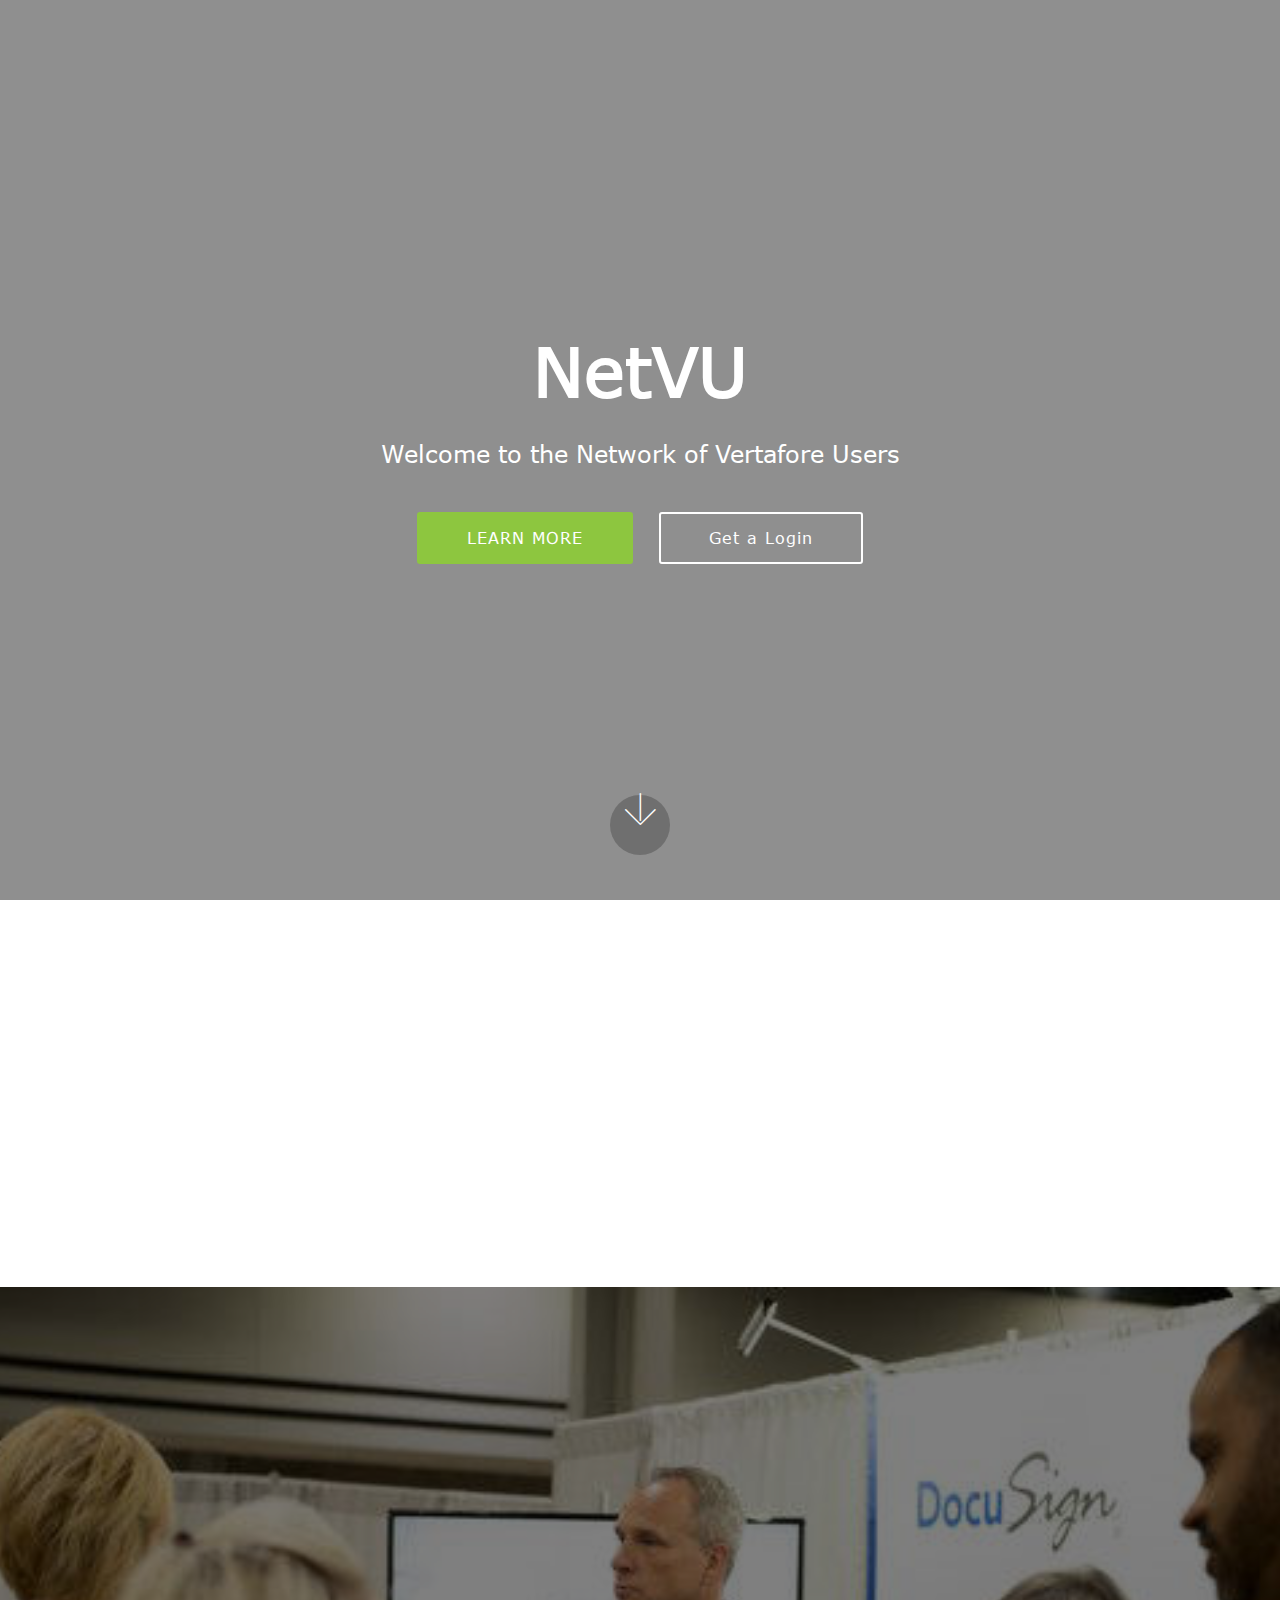
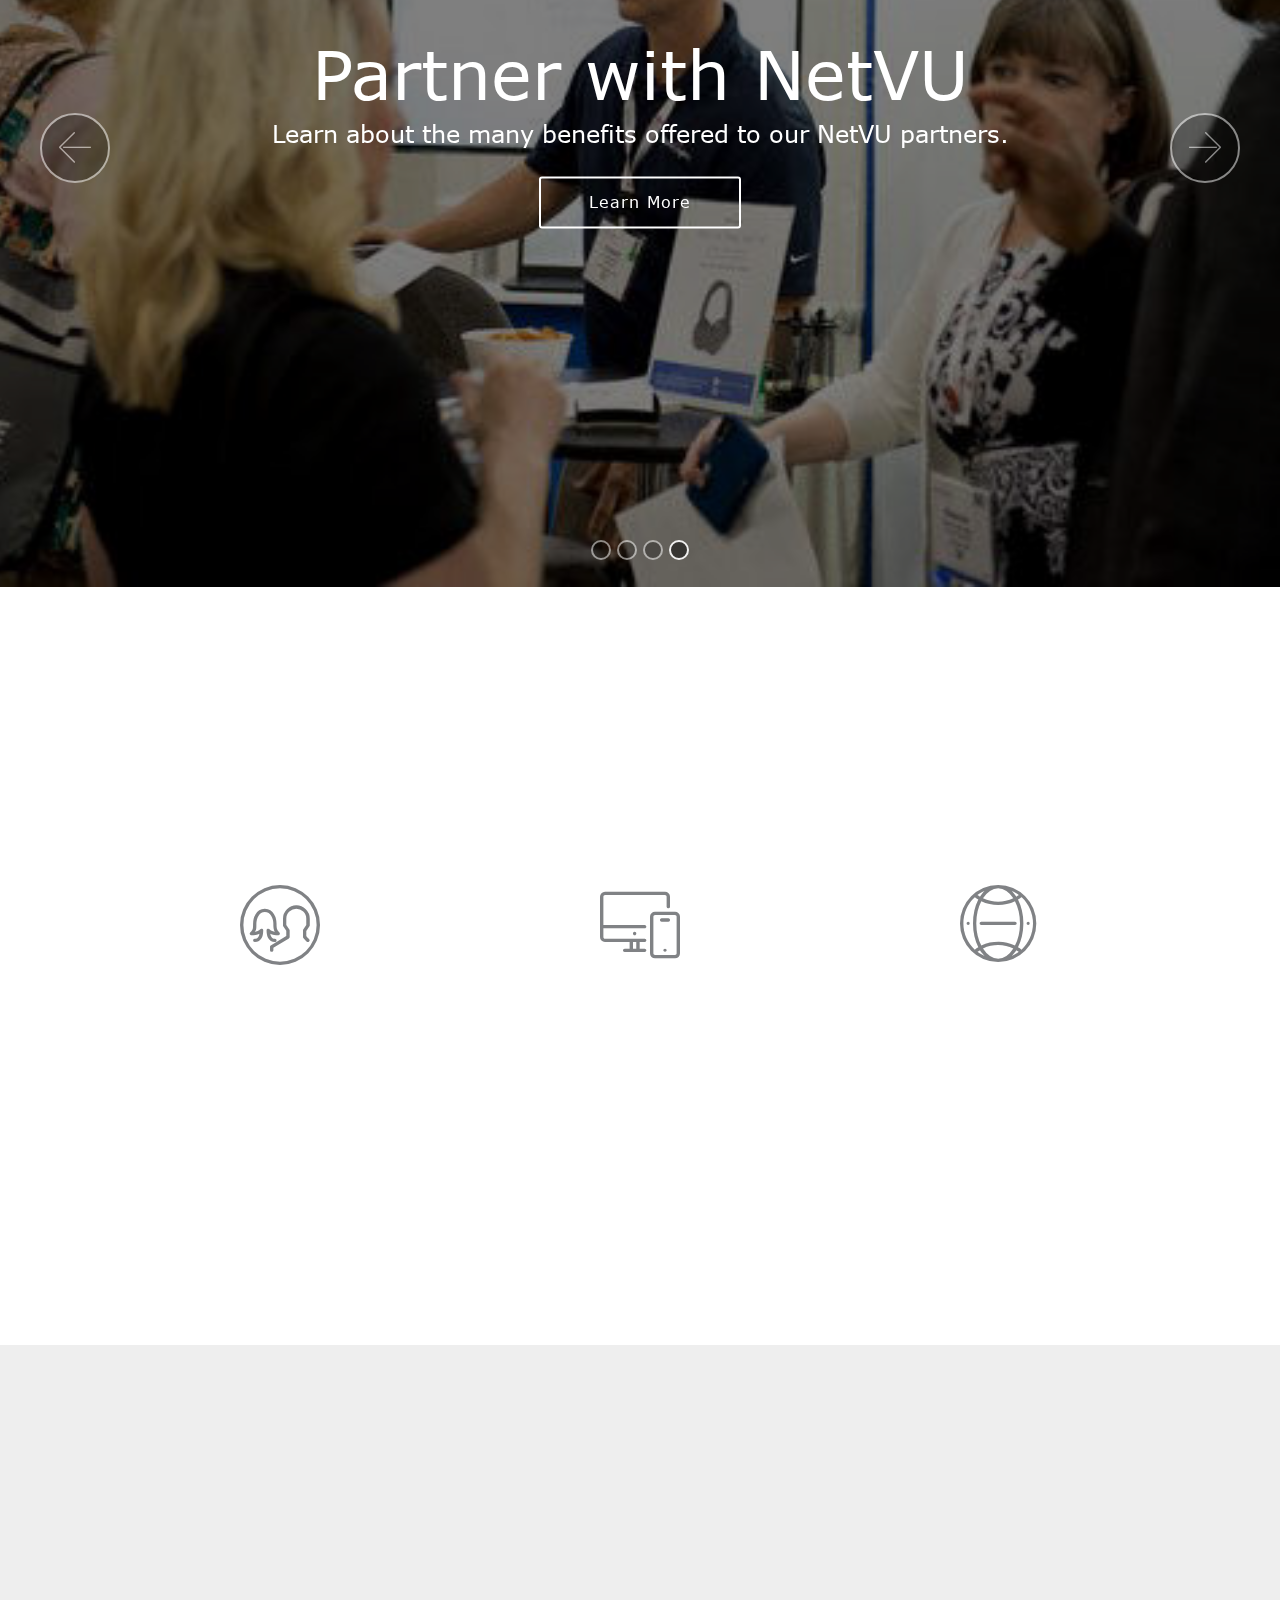
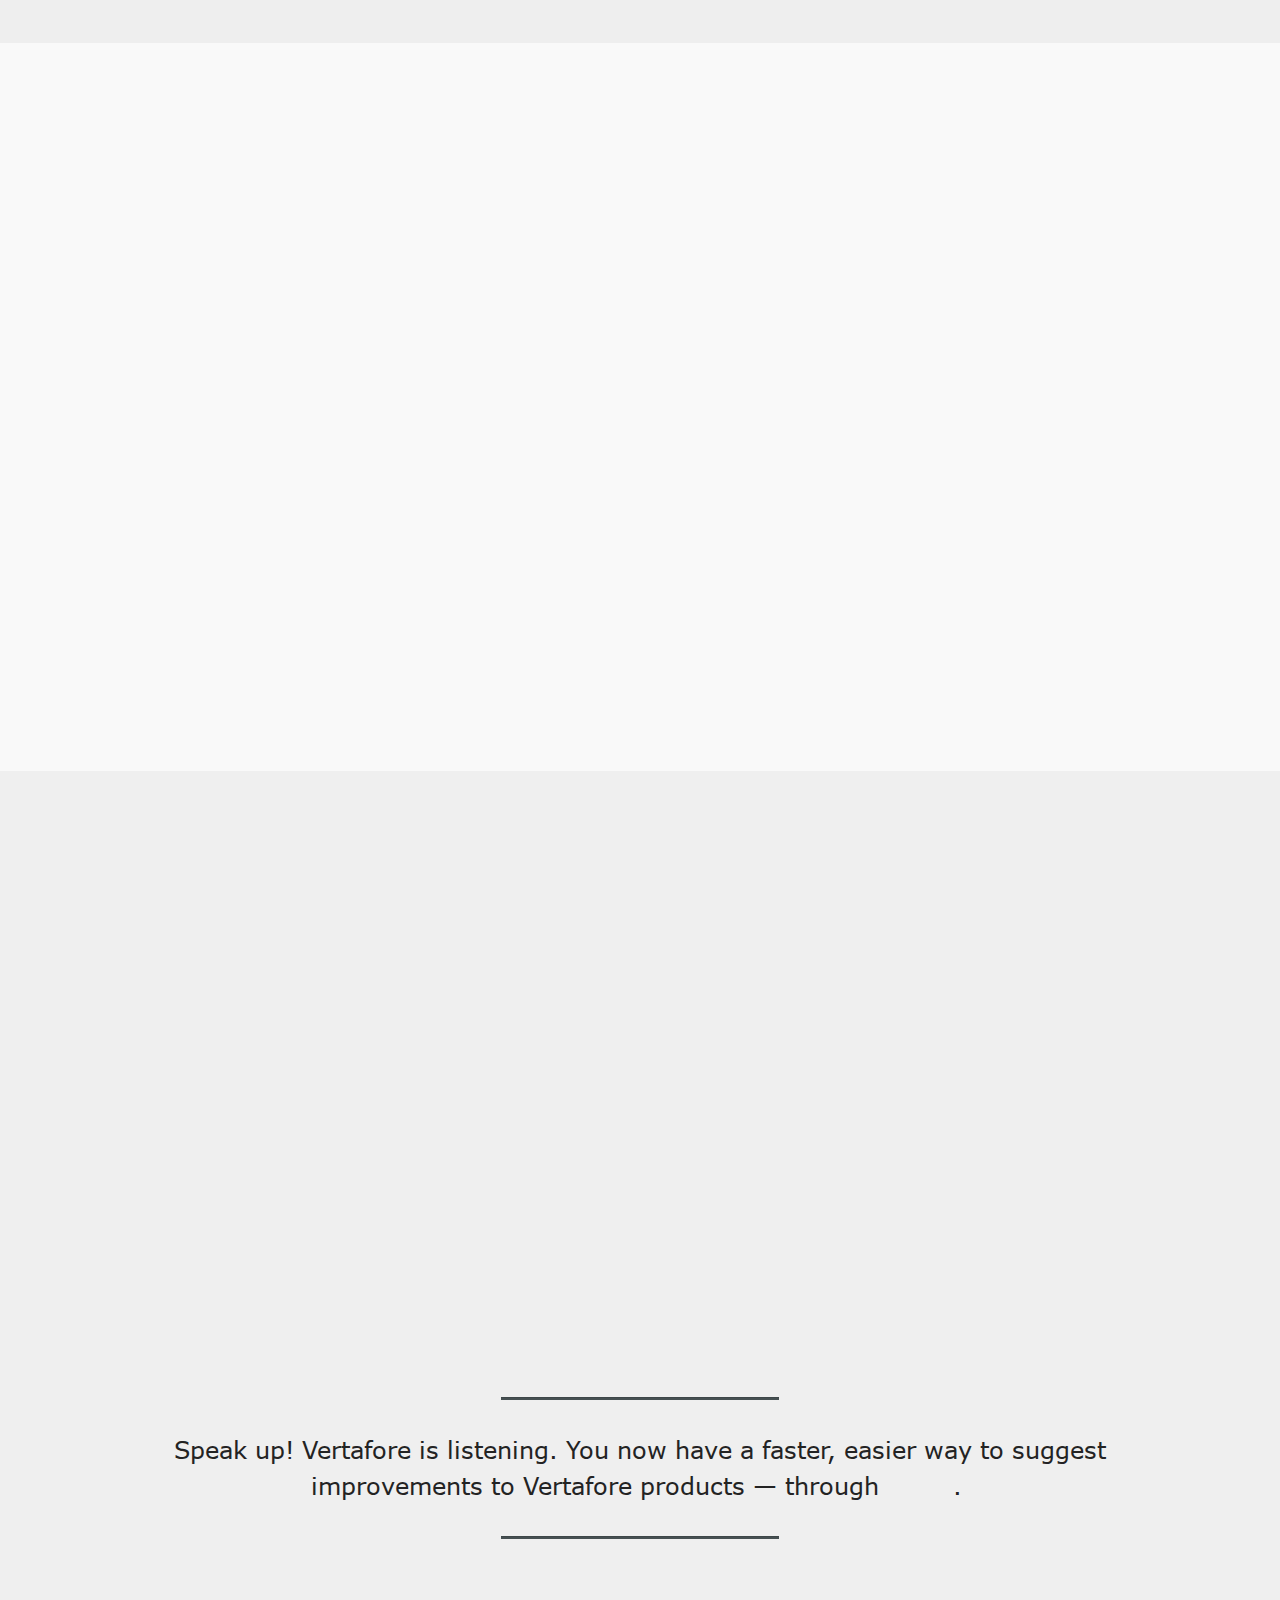
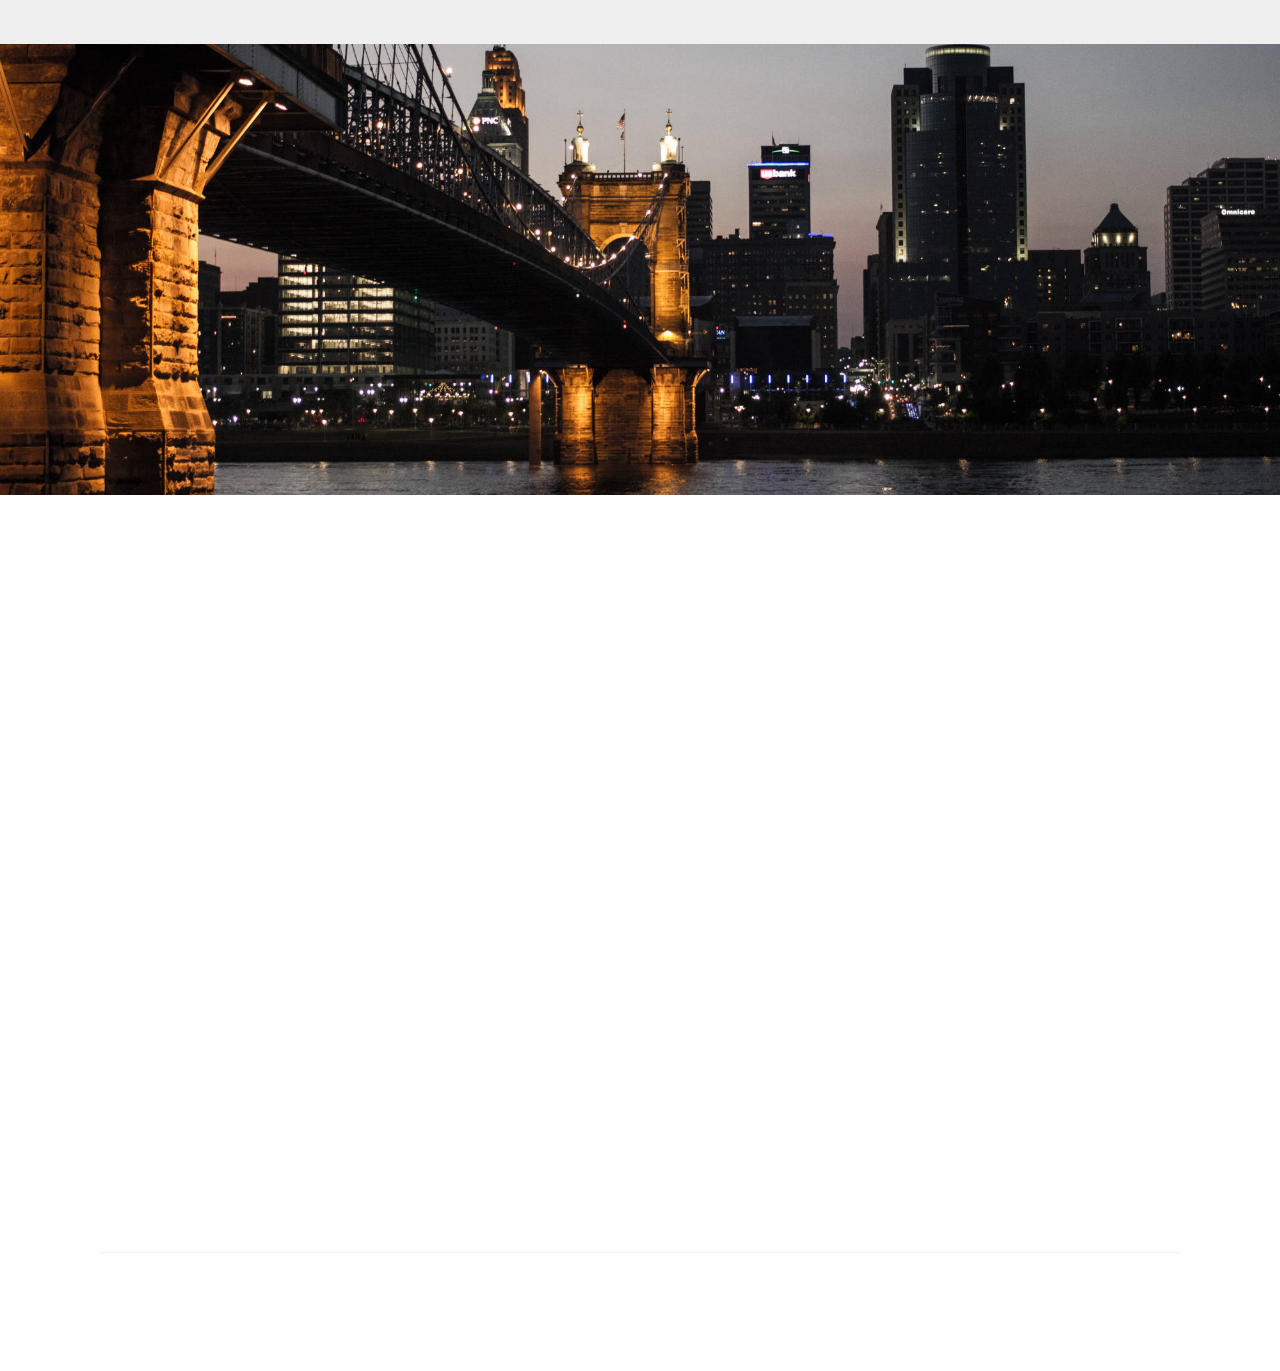
==== index.html @ 66789e7f "Initial commit" ====
<!DOCTYPE html>
<html >
<head>
  <!-- Site made with Mobirise Website Builder v4.7.8, https://mobirise.com -->
  <meta charset="UTF-8">
  <meta http-equiv="X-UA-Compatible" content="IE=edge">
  <meta name="generator" content="Mobirise v4.7.8, mobirise.com">
  <meta name="viewport" content="width=device-width, initial-scale=1, minimum-scale=1">
  <link rel="shortcut icon" href="assets/images/logo4.png" type="image/x-icon">
  <meta name="description" content="">
  <title>Home</title>
  <link rel="stylesheet" href="assets/web/assets/mobirise-icons/mobirise-icons.css">
  <link rel="stylesheet" href="assets/tether/tether.min.css">
  <link rel="stylesheet" href="assets/bootstrap/css/bootstrap.min.css">
  <link rel="stylesheet" href="assets/bootstrap/css/bootstrap-grid.min.css">
  <link rel="stylesheet" href="assets/bootstrap/css/bootstrap-reboot.min.css">
  <link rel="stylesheet" href="assets/animatecss/animate.min.css">
  <link rel="stylesheet" href="assets/socicon/css/styles.css">
  <link rel="stylesheet" href="assets/theme/css/style.css">
  <link href="assets/fonts/style.css" rel="stylesheet">
  <link rel="stylesheet" href="assets/mobirise/css/mbr-additional.css" type="text/css">
  
  
  
</head>
<body>
  <section class="header6 cid-qW6VEYBNcn mbr-fullscreen" data-bg-video="https://www.youtube.com/watch?v=qIHFOdfgCIQ" id="header6-3">

    

    <div class="mbr-overlay" style="opacity: 0.4; background-color: rgb(0, 0, 0);">
    </div>

    <div class="container">
        <div class="row justify-content-md-center">
            <div class="mbr-white col-md-10">
                <h1 class="mbr-section-title align-center mbr-bold pb-3 mbr-fonts-style display-1">
                    NetVU</h1>
                <p class="mbr-text align-center pb-3 mbr-fonts-style display-5">
                    Welcome to the Network of Vertafore Users</p>
                <div class="mbr-section-btn align-center"><a class="btn btn-md btn-primary display-4" href="https://mobirise.com">LEARN MORE</a>
                        <a class="btn btn-md btn-white-outline display-4" href="https://mobirise.com">Get a Login</a></div>
            </div>
        </div>
    </div>

    <div class="mbr-arrow hidden-sm-down" aria-hidden="true">
        <a href="#next">
            <i class="mbri-down mbr-iconfont"></i>
        </a>
    </div>
</section>

<section class="engine"><a href="https://mobirise.me/p">site templates free download</a></section><section class="mbr-section content4 cid-qW6VVBtkv8" id="content4-4">

    

    <div class="container">
        <div class="media-container-row">
            <div class="title col-12 col-md-8">
                <h2 class="align-center pb-3 mbr-fonts-style display-2">
                    Get to Know Us</h2>
                <h3 class="mbr-section-subtitle align-center mbr-light mbr-fonts-style display-5">
                    Did you know that your firm is already a member of NetVU (Network of Vertafore Users) if it is using one of Vertafore's systems, including AMS360, QQCatalyst, and ImageRight? Better still, <strong>no dues are required </strong>to engage with NetVU. You'll love the benefits of NetVU's resources in education, networking and advocacy. &nbsp;&nbsp;</h3>
                
            </div>
        </div>
    </div>
</section>

<section class="carousel slide cid-qW6VWyL2P9" data-interval="false" id="slider1-5">

    

    <div class="full-screen"><div class="mbr-slider slide carousel" data-pause="true" data-keyboard="false" data-ride="false" data-interval="false"><ol class="carousel-indicators"><li data-app-prevent-settings="" data-target="#slider1-5" data-slide-to="0"></li><li data-app-prevent-settings="" data-target="#slider1-5" data-slide-to="1"></li><li data-app-prevent-settings="" data-target="#slider1-5" data-slide-to="2"></li><li data-app-prevent-settings="" data-target="#slider1-5" class=" active" data-slide-to="3"></li></ol><div class="carousel-inner" role="listbox"><div class="carousel-item slider-fullscreen-image" data-bg-video-slide="false" style="background-image: url(assets/images/33355488-1799369766753020-7091127581361045504-o-500x334.jpg);"><div class="container container-slide"><div class="image_wrapper"><div class="mbr-overlay"></div><img src="assets/images/33355488-1799369766753020-7091127581361045504-o-500x334.jpg"><div class="carousel-caption justify-content-center"><div class="col-10 align-center"><h2 class="mbr-fonts-style display-1">Trending Webinars</h2><p class="lead mbr-text mbr-fonts-style display-5">See our most popular educational content of the month.</p><div class="mbr-section-btn" buttons="0"> <a class="btn  btn-white-outline display-4" href="https://www.pathlms.com/netvu">Watch Trending Webinars</a></div></div></div></div></div></div><div class="carousel-item slider-fullscreen-image" data-bg-video-slide="https://www.youtube.com/watch?v=p0n1zTNAbHc"><div class="mbr-overlay"></div><div class="container container-slide"><div class="image_wrapper"><img src="assets/images/2.jpg" style="opacity: 0;"><div class="carousel-caption justify-content-center"><div class="col-10 align-left"></div></div></div></div></div><div class="carousel-item slider-fullscreen-image" data-bg-video-slide="false" style="background-image: url(assets/images/33338140-1799387406751256-4914234406794690560-o-500x333.jpg);"><div class="container container-slide"><div class="image_wrapper"><div class="mbr-overlay"></div><img src="assets/images/33338140-1799387406751256-4914234406794690560-o-500x333.jpg"><div class="carousel-caption justify-content-center"><div class="col-10 align-right"><h2 class="mbr-fonts-style display-1">Join a Chapter</h2><p class="lead mbr-text mbr-fonts-style display-5">Get connected with other Vertafore users by joining a local or virtual chapter now.</p><div class="mbr-section-btn" buttons="0"> <a class="btn  btn-white-outline display-4" href="https://www.netvu.org/web/Online/Chapters/Chapter_Search.aspx">Find a Chapter</a></div></div></div></div></div></div><div class="carousel-item slider-fullscreen-image active" data-bg-video-slide="false" style="background-image: url(assets/images/33367573-1800124256677571-9216717049454133248-o-500x334.jpg);"><div class="container container-slide"><div class="image_wrapper"><div class="mbr-overlay"></div><img src="assets/images/33367573-1800124256677571-9216717049454133248-o-500x334.jpg"><div class="carousel-caption justify-content-center"><div class="col-10 align-center"><h2 class="mbr-fonts-style display-1">Partner with NetVU</h2><p class="lead mbr-text mbr-fonts-style display-5">Learn about the many benefits offered to our NetVU partners.</p><div class="mbr-section-btn" buttons="0"> <a class="btn  btn-white-outline display-4" href="https://www.netvu.org/web/Online/Partners/Online/Partners/Partners.aspx?hkey=cb07bc39-3ffa-42f7-a5b8-e6bed0cea4f7">Learn More</a></div></div></div></div></div></div></div><a data-app-prevent-settings="" class="carousel-control carousel-control-prev" role="button" data-slide="prev" href="#slider1-5"><span aria-hidden="true" class="mbri-left mbr-iconfont"></span><span class="sr-only">Previous</span></a><a data-app-prevent-settings="" class="carousel-control carousel-control-next" role="button" data-slide="next" href="#slider1-5"><span aria-hidden="true" class="mbri-right mbr-iconfont"></span><span class="sr-only">Next</span></a></div></div>

</section>

<section class="counters1 counters cid-qWbsyIzmKy" id="counters1-z">

    

    

    <div class="container">
        <h2 class="mbr-section-title pb-3 align-center mbr-fonts-style display-2">
            About NetVU</h2>
        <h3 class="mbr-section-subtitle mbr-fonts-style display-5">The Network of Vertafore Users (NetVU) is an independent, national member organization committed to providing industry advocacy, world-class education and networking.</h3>

        <div class="container pt-4 mt-2">
            <div class="media-container-row">
                <div class="card p-3 align-center col-12 col-md-6 col-lg-4">
                    <div class="panel-item p-3">
                        <div class="card-img pb-3">
                            <span class="mbr-iconfont mbri-users" style="color: rgb(128, 130, 133);"></span>
                        </div>

                        <div class="card-text">
                            <h3 class="count pt-3 pb-3 mbr-fonts-style display-2">30,000</h3>
                            <h4 class="mbr-content-title mbr-bold mbr-fonts-style display-7">
                                Insurance Agencies, Carriers, and Agents/Organizations</h4>
                            <p class="mbr-content-text mbr-fonts-style display-7">&nbsp;NetVU has a membership of more than 30,000 insurance agencies, carriers, managing general agents and compliance organizations &nbsp;&nbsp;<br></p>
                        </div>
                    </div>
                </div>


                <div class="card p-3 align-center col-12 col-md-6 col-lg-4">
                    <div class="panel-item p-3">
                        <div class="card-img pb-3">
                            <span class="mbr-iconfont mbri-responsive" style="color: rgb(128, 130, 133);"></span>
                        </div>
                        <div class="card-text">
                            <h3 class="count pt-3 pb-3 mbr-fonts-style display-2">
                                  500,000</h3>
                            <h4 class="mbr-content-title mbr-bold mbr-fonts-style display-7">
                                Vertafore users</h4>
                            <p class="mbr-content-text mbr-fonts-style display-7">
                                    with more than 500,000 users of Vertafore solutions.
                            </p>
                        </div>
                    </div>
                </div>

                <div class="card p-3 align-center col-12 col-md-6 col-lg-4">
                    <div class="panel-item p-3">
                        <div class="card-img pb-3">
                            <span class="mbr-iconfont mbri-globe-2" style="color: rgb(128, 130, 133);"></span>
                        </div>
                        <div class="card-text">
                            <h3 class="count pt-3 pb-3 mbr-fonts-style display-2">
                                  55</h3>
                            <h4 class="mbr-content-title mbr-bold mbr-fonts-style display-7">
                                Local and Virtual Chapters</h4>
                            <p class="mbr-content-text mbr-fonts-style display-7">NetVU members reside in every state and are supported by more than 55 local and virtual Chapters led by NetVU members. <br></p>
                        </div>
                    </div>
                </div>


                
            </div>
        </div>
   </div>
</section>

<section class="mbr-section content5 cid-qW6W8jw2tR mbr-parallax-background" id="content5-9">

    

    

    <div class="container">
        <div class="media-container-row">
            <div class="title col-12 col-md-8">
                <h2 class="align-center mbr-bold mbr-white pb-3 mbr-fonts-style display-1">
                    Ready to Start?</h2>
                <h3 class="mbr-section-subtitle align-center mbr-light mbr-white pb-3 mbr-fonts-style display-5">Ready to get started? Visit NetVU.org to learn more (call or email for registration credentials).</h3>
                
                
            </div>
        </div>
    </div>
</section>

<section class="features13 cid-qW6W5PJqAp" id="features13-8">

    

    
    <div class="container">
        <h2 class="mbr-section-title pb-3 mbr-fonts-style display-2">
            From the Blog<br><em>The Leader's Circle</em></h2>

        <div class="media-container-row container">
            <div class="card col-12 col-md-6 p-5 m-3 align-center col-lg-4">
                <div class="card-img">
                    <img src="assets/images/mbr-1-1200x800.jpg" alt="Mobirise" title="">
                </div>
                <h4 class="card-title py-2 mbr-fonts-style display-5">&nbsp;Values, Leadership &amp; ‘The Vertafore Way’&nbsp;</h4>
                <p class="mbr-text mbr-fonts-style display-7"><em>
                    6/13/18</em><br>Before you can achieve your goals, you have to define who you are. What characteristics exemplify your firm . . .<br>
                </p>
            </div>
            <div class="card col-12 col-md-6 p-5 m-3 align-center col-lg-4">
                <div class="card-img">
                    <img src="assets/images/mbr-1200x801.jpg" alt="Mobirise" title="">
                </div>
                <h4 class="card-title py-2 mbr-fonts-style display-5">&nbsp;Leadership, Accelerate &amp; Running</h4>
                <p class="mbr-text mbr-fonts-style display-7">2/20/18<br>We have entered an age of dizzying acceleration and technological advances, a world where climbers atop Mount Everest enjoy excellent cell-phone service . . .&nbsp;</p>
            </div>
            <div class="card col-12 col-md-6 p-5 m-3 align-center col-lg-4">
                <div class="card-img">
                    <img src="assets/images/mbr-1-747x1080.jpg" alt="Mobirise" title="">
                </div>
                <h4 class="card-title py-2 mbr-fonts-style display-5">
                    Getting LEAN the NetVU Way</h4>
                <p class="mbr-text mbr-fonts-style display-7">
                    1/18/18<br>Have you ever tried creating an acronym to remember a concept or teach it to others? Congress is famous for coming up with acronyms for the bills it passes <br>. . .<br></p>
            </div>    
        </div>
</div></section>

<section class="clients cid-qXZYqDF8cE" id="clients-12">
      

    
        <div class="container mb-5">
            <div class="media-container-row">
                <div class="col-12 align-center">
                    <h2 class="mbr-section-title pb-3 mbr-fonts-style display-2">
                        Our Partners</h2>
                    <h3 class="mbr-section-subtitle mbr-light mbr-fonts-style display-5">
                        NetVU Partners</h3>
                </div>
            </div>
        </div>

    <div class="container">
        <div class="carousel slide" data-ride="carousel" role="listbox">
            <div class="carousel-inner" data-visible="5">
                
                
                
                
                
            <div class="carousel-item ">
                    <div class="media-container-row">
                        <div class="col-md-12">
                            <div class="wrap-img ">
                                <img src="assets/images/1.png" class="img-responsive clients-img" alt="" title="">
                            </div>
                        </div>
                    </div>
                </div><div class="carousel-item ">
                    <div class="media-container-row">
                        <div class="col-md-12">
                            <div class="wrap-img ">
                                <img src="assets/images/2.png" class="img-responsive clients-img">
                            </div>
                        </div>
                    </div>
                </div><div class="carousel-item ">
                    <div class="media-container-row">
                        <div class="col-md-12">
                            <div class="wrap-img ">
                                <img src="assets/images/3.png" class="img-responsive clients-img">
                            </div>
                        </div>
                    </div>
                </div><div class="carousel-item ">
                    <div class="media-container-row">
                        <div class="col-md-12">
                            <div class="wrap-img ">
                                <img src="assets/images/4.png" class="img-responsive clients-img">
                            </div>
                        </div>
                    </div>
                </div><div class="carousel-item ">
                    <div class="media-container-row">
                        <div class="col-md-12">
                            <div class="wrap-img ">
                                <img src="assets/images/5.png" class="img-responsive clients-img">
                            </div>
                        </div>
                    </div>
                </div></div>
            <div class="carousel-controls">
                <a data-app-prevent-settings="" class="carousel-control carousel-control-prev" role="button" data-slide="prev">
                    <span aria-hidden="true" class="mbri-left mbr-iconfont"></span>
                    <span class="sr-only">Previous</span>
                </a>
                <a data-app-prevent-settings="" class="carousel-control carousel-control-next" role="button" data-slide="next">
                    <span aria-hidden="true" class="mbri-right mbr-iconfont"></span>
                    <span class="sr-only">Next</span>
                </a>
            </div>
        </div>
    </div>
</section>

<section class="mbr-section article content9 cid-qW6W9iq4D9" id="content9-a">
    
     

    <div class="container">
        <div class="inner-container" style="width: 100%;">
            <hr class="line" style="width: 25%;">
            <div class="section-text align-center mbr-fonts-style display-5">Speak up! Vertafore is listening. You now have a faster, easier way to suggest improvements to Vertafore products — through <a href="https://www.netvu.org/web/Online/about_us/knowledge/7-21-17.aspx#ideas">Ideas</a>.&nbsp;</div>
            <hr class="line" style="width: 25%;">
        </div>
        </div>
</section>

<section class="mbr-section info3 cid-qW6WjBeaod" id="info3-c">

    

    

    <div class="container">
        <div class="row justify-content-center">
            <div class="media-container-column title col-12 col-md-10">
                <h2 class="align-left mbr-bold mbr-white pb-3 mbr-fonts-style display-2">
                    Accelerate 2019</h2>
                <h3 class="mbr-section-subtitle align-left mbr-light mbr-white pb-3 mbr-fonts-style display-5">
                    Register now for Accelerate, powered by NetVU | May 21 - 23, 2019 in Cincinnati, OH.</h3>
                
                <div class="mbr-section-btn align-left py-4"><a class="btn btn-primary display-4" href="https://netvu.org/web/accelerate">REGISTER NOW</a>
                    <a class="btn btn-white-outline display-4" href="https://netvu.org/web/Accelerate/Schedule/">VIEW THE SCHEDULE</a></div>
            </div>
        </div>
    </div>
</section>

<section class="mbr-section form3 cid-qW6WkCrzDP" id="form3-d">

    

    

    <div class="container">
        <div class="row justify-content-center">
            <div class="title col-12 col-lg-8">
                <h2 class="align-center pb-2 mbr-fonts-style display-2">
                    GET A NETVU LOGIN</h2>
                <h3 class="mbr-section-subtitle align-center pb-5 mbr-light mbr-fonts-style display-5">
                    Trouble logging in? Send us your email and we'll send you NetVU login credentials.</h3>
            </div>
        </div>

        <div class="row py-2 justify-content-center">
            <div class="col-12 col-lg-6  col-md-8 " data-form-type="formoid">
                <div data-form-alert="" hidden="">Thanks for emailing us! We'll send you login credentials shortly.</div>
                <form class="mbr-form" action="https://mobirise.com/" method="post" data-form-title="Mobirise Form"><input type="hidden" name="email" data-form-email="true" value="Y+KefNPruF1QGP5O2k8lU7oBzLO8G21DqTeEqTgPuMvzdwtrO70b7shA0s0eCDZHTsf6PGvK3k6soK8L9wXASNRtV0PWmym3KUQ5PpGOIBi/1xgSei1kxYPrpR6P9qku" data-form-field="Email">
                    <div class="mbr-subscribe input-group">
                        <input class="form-control" type="email" name="email" placeholder="email" data-form-field="Email" required="" id="email-form3-d">
                        <span class="input-group-btn"><button href="" type="submit" class="btn btn-primary display-4">Send Me Login Info</button></span>
                    </div>
                </form>
            </div>
        </div>
    </div>
</section>

<section class="footer3 cid-qW6WnMIqum" id="footer3-e">

    

    

    <div class="container">
        <div class="media-container-row content">
            <div class="col-md-2 col-sm-4">
                <div class="mb-3 img-logo">
                    <a href="https://netvu.org">
                         <img src="assets/images/netvu-logo-all-versions-rgb-netvu-stacked-no-tagline-192x176.png" alt="NetVU" title="Network of Vertafore Users">
                    </a>
                </div>
                <p class="mbr-fonts-style foot-logo display-7">&nbsp;</p>
            </div>
            <div class="col-md-3 col-sm-4">
                <p class="mb-4 mbr-fonts-style foot-title display-7">NCOM</p>
                <p class="mbr-text mbr-links-column mbr-fonts-style display-7">
                    <a href="#" class="text-black">About Us</a>
                    <br><a href="#" class="text-black">M</a>embership
                    <br><a href="#" class="text-black">L</a>eadership&nbsp;<br>Partners<br>Chapters<br>Events<br><br></p>
            </div>
            <div class="col-md-3 col-sm-4">
                <p class="mb-4 mbr-fonts-style foot-title display-7">Accelerate</p>
                <p class="mbr-text mbr-fonts-style mbr-links-column display-7">Education<br>Blog<br>Newsletters<br>Playbook<br>Awards<br>Contact Us</p>
            </div>
            <div class="col-md-4 col-sm-12">
                <p class="mb-4 mbr-fonts-style foot-title display-7">
                    Sign Up for Our Newsletters</p>
                <p class="mbr-text form-text mbr-fonts-style display-7">
                    Get monthly updates and free resources.
                </p>
                <div class="media-container-column" data-form-type="formoid">
                    <div data-form-alert="" hidden="" class="align-center">Thanks for filling out the form!</div>

                    <form class="form-inline" action="https://mobirise.com/" method="post" data-form-title="Mobirise Form">
                        <input type="hidden" value="fQVBfcj6Zv3G26cZbgO1O6DEZW0CTRbpVq7y/edRM1wxaBzKn85QGVkTVI3vsf0rK0OUFFyYluvwFuAGb57ZZHcnA5iZRL+IzungmkDr+TzeTW59Hu6sRk2KHVqfo1Z5" data-form-email="true">
                        <div class="form-group">
                            <input type="email" class="form-control input-sm input-inverse my-2" name="email" required="" data-form-field="Email" placeholder="Email" id="email-footer3-e">
                        </div>
                        <div class="input-group-btn m-2">
                            <button href="" class="btn btn-primary display-4" type="submit" role="button">Subscribe</button>
                        </div>
                    </form>
                </div>

            </div>
        </div>
        <div class="footer-lower">
            <div class="media-container-row">
                <div class="col-sm-12">
                    <hr>
                </div>
            </div>
            <div class="media-container-row">
                <div class="col-sm-6 copyright">
                    <p class="mbr-text mbr-fonts-style display-7">
                        © Copyright 2018 NetVU - All Rights Reserved
                    </p>
                </div>
                <div class="col-md-6">
                    <div class="social-list align-right">
                        <div class="soc-item">
                            <a href="https://twitter.com/mobirise" target="_blank">
                                <span class="socicon-twitter socicon mbr-iconfont mbr-iconfont-social"></span>
                            </a>
                        </div>
                        <div class="soc-item">
                            <a href="https://www.facebook.com/pages/Mobirise/1616226671953247" target="_blank">
                                <span class="socicon-facebook socicon mbr-iconfont mbr-iconfont-social"></span>
                            </a>
                        </div>
                        <div class="soc-item">
                            <a href="https://www.youtube.com/c/mobirise" target="_blank">
                                <span class="socicon-youtube socicon mbr-iconfont mbr-iconfont-social"></span>
                            </a>
                        </div>
                        <div class="soc-item">
                            <a href="https://instagram.com/mobirise" target="_blank">
                                <span class="socicon-instagram socicon mbr-iconfont mbr-iconfont-social"></span>
                            </a>
                        </div>
                        <div class="soc-item">
                            <a href="https://plus.google.com/u/0/+Mobirise" target="_blank">
                                <span class="socicon-googleplus socicon mbr-iconfont mbr-iconfont-social"></span>
                            </a>
                        </div>
                        <div class="soc-item">
                            <a href="https://www.behance.net/Mobirise" target="_blank">
                                <span class="socicon-behance socicon mbr-iconfont mbr-iconfont-social"></span>
                            </a>
                        </div>
                    </div>
                </div>
            </div>
        </div>
    </div>
</section>


  <script src="assets/web/assets/jquery/jquery.min.js"></script>
  <script src="assets/popper/popper.min.js"></script>
  <script src="assets/tether/tether.min.js"></script>
  <script src="assets/bootstrap/js/bootstrap.min.js"></script>
  <script src="assets/smoothscroll/smooth-scroll.js"></script>
  <script src="assets/ytplayer/jquery.mb.ytplayer.min.js"></script>
  <script src="assets/vimeoplayer/jquery.mb.vimeo_player.js"></script>
  <script src="assets/viewportchecker/jquery.viewportchecker.js"></script>
  <script src="assets/bootstrapcarouselswipe/bootstrap-carousel-swipe.js"></script>
  <script src="assets/parallax/jarallax.min.js"></script>
  <script src="assets/mbr-clients-slider/mbr-clients-slider.js"></script>
  <script src="assets/theme/js/script.js"></script>
  <script src="assets/slidervideo/script.js"></script>
  <script src="assets/formoid/formoid.min.js"></script>
  
  
  <input name="animation" type="hidden">
  </body>
</html>
---- assets/web/assets/mobirise-icons/mobirise-icons.css ----
@font-face {
  font-family: 'MobiriseIcons';
  src:  url('mobirise-icons.eot?spat4u');
  src:  url('mobirise-icons.eot?spat4u#iefix') format('embedded-opentype'),
    url('mobirise-icons.ttf?spat4u') format('truetype'),
    url('mobirise-icons.woff?spat4u') format('woff'),
    url('mobirise-icons.svg?spat4u#MobiriseIcons') format('svg');
  font-weight: normal;
  font-style: normal;
}

[class^="mbri-"], [class*=" mbri-"] {
  /* use !important to prevent issues with browser extensions that change fonts */
  font-family: MobiriseIcons !important;
  speak: none;
  font-style: normal;
  font-weight: normal;
  font-variant: normal;
  text-transform: none;
  line-height: 1;

  /* Better Font Rendering =========== */
  -webkit-font-smoothing: antialiased;
  -moz-osx-font-smoothing: grayscale;
}

.mbri-add-submenu:before {
  content: "\e900";
}
.mbri-alert:before {
  content: "\e901";
}
.mbri-align-center:before {
  content: "\e902";
}
.mbri-align-justify:before {
  content: "\e903";
}
.mbri-align-left:before {
  content: "\e904";
}
.mbri-align-right:before {
  content: "\e905";
}
.mbri-android:before {
  content: "\e906";
}
.mbri-apple:before {
  content: "\e907";
}
.mbri-arrow-down:before {
  content: "\e908";
}
.mbri-arrow-next:before {
  content: "\e909";
}
.mbri-arrow-prev:before {
  content: "\e90a";
}
.mbri-arrow-up:before {
  content: "\e90b";
}
.mbri-bold:before {
  content: "\e90c";
}
.mbri-bookmark:before {
  content: "\e90d";
}
.mbri-bootstrap:before {
  content: "\e90e";
}
.mbri-briefcase:before {
  content: "\e90f";
}
.mbri-browse:before {
  content: "\e910";
}
.mbri-bulleted-list:before {
  content: "\e911";
}
.mbri-calendar:before {
  content: "\e912";
}
.mbri-camera:before {
  content: "\e913";
}
.mbri-cart-add:before {
  content: "\e914";
}
.mbri-cart-full:before {
  content: "\e915";
}
.mbri-cash:before {
  content: "\e916";
}
.mbri-change-style:before {
  content: "\e917";
}
.mbri-chat:before {
  content: "\e918";
}
.mbri-clock:before {
  content: "\e919";
}
.mbri-close:before {
  content: "\e91a";
}
.mbri-cloud:before {
  content: "\e91b";
}
.mbri-code:before {
  content: "\e91c";
}
.mbri-contact-form:before {
  content: "\e91d";
}
.mbri-credit-card:before {
  content: "\e91e";
}
.mbri-cursor-click:before {
  content: "\e91f";
}
.mbri-cust-feedback:before {
  content: "\e920";
}
.mbri-database:before {
  content: "\e921";
}
.mbri-delivery:before {
  content: "\e922";
}
.mbri-desktop:before {
  content: "\e923";
}
.mbri-devices:before {
  content: "\e924";
}
.mbri-down:before {
  content: "\e925";
}
.mbri-download:before {
  content: "\e989";
}
.mbri-drag-n-drop:before {
  content: "\e927";
}
.mbri-drag-n-drop2:before {
  content: "\e928";
}
.mbri-edit:before {
  content: "\e929";
}
.mbri-edit2:before {
  content: "\e92a";
}
.mbri-error:before {
  content: "\e92b";
}
.mbri-extension:before {
  content: "\e92c";
}
.mbri-features:before {
  content: "\e92d";
}
.mbri-file:before {
  content: "\e92e";
}
.mbri-flag:before {
  content: "\e92f";
}
.mbri-folder:before {
  content: "\e930";
}
.mbri-gift:before {
  content: "\e931";
}
.mbri-github:before {
  content: "\e932";
}
.mbri-globe:before {
  content: "\e933";
}
.mbri-globe-2:before {
  content: "\e934";
}
.mbri-growing-chart:before {
  content: "\e935";
}
.mbri-hearth:before {
  content: "\e936";
}
.mbri-help:before {
  content: "\e937";
}
.mbri-home:before {
  content: "\e938";
}
.mbri-hot-cup:before {
  content: "\e939";
}
.mbri-idea:before {
  content: "\e93a";
}
.mbri-image-gallery:before {
  content: "\e93b";
}
.mbri-image-slider:before {
  content: "\e93c";
}
.mbri-info:before {
  content: "\e93d";
}
.mbri-italic:before {
  content: "\e93e";
}
.mbri-key:before {
  content: "\e93f";
}
.mbri-laptop:before {
  content: "\e940";
}
.mbri-layers:before {
  content: "\e941";
}
.mbri-left-right:before {
  content: "\e942";
}
.mbri-left:before {
  content: "\e943";
}
.mbri-letter:before {
  content: "\e944";
}
.mbri-like:before {
  content: "\e945";
}
.mbri-link:before {
  content: "\e946";
}
.mbri-lock:before {
  content: "\e947";
}
.mbri-login:before {
  content: "\e948";
}
.mbri-logout:before {
  content: "\e949";
}
.mbri-magic-stick:before {
  content: "\e94a";
}
.mbri-map-pin:before {
  content: "\e94b";
}
.mbri-menu:before {
  content: "\e94c";
}
.mbri-mobile:before {
  content: "\e94d";
}
.mbri-mobile2:before {
  content: "\e94e";
}
.mbri-mobirise:before {
  content: "\e94f";
}
.mbri-more-horizontal:before {
  content: "\e950";
}
.mbri-more-vertical:before {
  content: "\e951";
}
.mbri-music:before {
  content: "\e952";
}
.mbri-new-file:before {
  content: "\e953";
}
.mbri-numbered-list:before {
  content: "\e954";
}
.mbri-opened-folder:before {
  content: "\e955";
}
.mbri-pages:before {
  content: "\e956";
}
.mbri-paper-plane:before {
  content: "\e957";
}
.mbri-paperclip:before {
  content: "\e958";
}
.mbri-photo:before {
  content: "\e959";
}
.mbri-photos:before {
  content: "\e95a";
}
.mbri-pin:before {
  content: "\e95b";
}
.mbri-play:before {
  content: "\e95c";
}
.mbri-plus:before {
  content: "\e95d";
}
.mbri-preview:before {
  content: "\e95e";
}
.mbri-print:before {
  content: "\e95f";
}
.mbri-protect:before {
  content: "\e960";
}
.mbri-question:before {
  content: "\e961";
}
.mbri-quote-left:before {
  content: "\e962";
}
.mbri-quote-right:before {
  content: "\e963";
}
.mbri-refresh:before {
  content: "\e964";
}
.mbri-responsive:before {
  content: "\e965";
}
.mbri-right:before {
  content: "\e966";
}
.mbri-rocket:before {
  content: "\e967";
}
.mbri-sad-face:before {
  content: "\e968";
}
.mbri-sale:before {
  content: "\e969";
}
.mbri-save:before {
  content: "\e96a";
}
.mbri-search:before {
  content: "\e96b";
}
.mbri-setting:before {
  content: "\e96c";
}
.mbri-setting2:before {
  content: "\e96d";
}
.mbri-setting3:before {
  content: "\e96e";
}
.mbri-share:before {
  content: "\e96f";
}
.mbri-shopping-bag:before {
  content: "\e970";
}
.mbri-shopping-basket:before {
  content: "\e971";
}
.mbri-shopping-cart:before {
  content: "\e972";
}
.mbri-sites:before {
  content: "\e973";
}
.mbri-smile-face:before {
  content: "\e974";
}
.mbri-speed:before {
  content: "\e975";
}
.mbri-star:before {
  content: "\e976";
}
.mbri-success:before {
  content: "\e977";
}
.mbri-sun:before {
  content: "\e978";
}
.mbri-sun2:before {
  content: "\e979";
}
.mbri-tablet:before {
  content: "\e97a";
}
.mbri-tablet-vertical:before {
  content: "\e97b";
}
.mbri-target:before {
  content: "\e97c";
}
.mbri-timer:before {
  content: "\e97d";
}
.mbri-to-ftp:before {
  content: "\e97e";
}
.mbri-to-local-drive:before {
  content: "\e97f";
}
.mbri-touch-swipe:before {
  content: "\e980";
}
.mbri-touch:before {
  content: "\e981";
}
.mbri-trash:before {
  content: "\e982";
}
.mbri-underline:before {
  content: "\e983";
}
.mbri-unlink:before {
  content: "\e984";
}
.mbri-unlock:before {
  content: "\e985";
}
.mbri-up-down:before {
  content: "\e986";
}
.mbri-up:before {
  content: "\e987";
}
.mbri-update:before {
  content: "\e988";
}
.mbri-upload:before {
 content: "\e926"; 
}
.mbri-user:before {
  content: "\e98a";
}
.mbri-user2:before {
  content: "\e98b";
}
.mbri-users:before {
  content: "\e98c";
}
.mbri-video:before {
  content: "\e98d";
}
.mbri-video-play:before {
  content: "\e98e";
}
.mbri-watch:before {
  content: "\e98f";
}
.mbri-website-theme:before {
  content: "\e990";
}
.mbri-wifi:before {
  content: "\e991";
}
.mbri-windows:before {
  content: "\e992";
}
.mbri-zoom-out:before {
  content: "\e993";
}
.mbri-redo:before {
  content: "\e994";
}
.mbri-undo:before {
  content: "\e995";
}
---- assets/socicon/css/styles.css ----
@charset "UTF-8";

@font-face {
  font-family: "socicon";
  src:url("../fonts/socicon.eot");
  src:url("../fonts/socicon.eot?#iefix") format("embedded-opentype"),
    url("../fonts/socicon.woff") format("woff"),
    url("../fonts/socicon.ttf") format("truetype"),
    url("../fonts/socicon.svg#socicon") format("svg");
  font-weight: normal;
  font-style: normal;

}

[data-icon]:before {
  font-family: "socicon" !important;
  content: attr(data-icon);
  font-style: normal !important;
  font-weight: normal !important;
  font-variant: normal !important;
  text-transform: none !important;
  speak: none;
  line-height: 1;
  -webkit-font-smoothing: antialiased;
  -moz-osx-font-smoothing: grayscale;
}

[class^="socicon-"]:before,
[class*=" socicon-"]:before {
  font-family: "socicon" !important;
  font-style: normal !important;
  font-weight: normal !important;
  font-variant: normal !important;
  text-transform: none !important;
  speak: none;
  line-height: 1;
  -webkit-font-smoothing: antialiased;
  -moz-osx-font-smoothing: grayscale;
}

.socicon-modelmayhem:before {
  content: "\e000";
}
.socicon-mixcloud:before {
  content: "\e001";
}
.socicon-drupal:before {
  content: "\e002";
}
.socicon-swarm:before {
  content: "\e003";
}
.socicon-istock:before {
  content: "\e004";
}
.socicon-yammer:before {
  content: "\e005";
}
.socicon-ello:before {
  content: "\e006";
}
.socicon-stackoverflow:before {
  content: "\e007";
}
.socicon-persona:before {
  content: "\e008";
}
.socicon-triplej:before {
  content: "\e009";
}
.socicon-houzz:before {
  content: "\e00a";
}
.socicon-rss:before {
  content: "\e00b";
}
.socicon-paypal:before {
  content: "\e00c";
}
.socicon-odnoklassniki:before {
  content: "\e00d";
}
.socicon-airbnb:before {
  content: "\e00e";
}
.socicon-periscope:before {
  content: "\e00f";
}
.socicon-outlook:before {
  content: "\e010";
}
.socicon-coderwall:before {
  content: "\e011";
}
.socicon-tripadvisor:before {
  content: "\e012";
}
.socicon-appnet:before {
  content: "\e013";
}
.socicon-goodreads:before {
  content: "\e014";
}
.socicon-tripit:before {
  content: "\e015";
}
.socicon-lanyrd:before {
  content: "\e016";
}
.socicon-slideshare:before {
  content: "\e017";
}
.socicon-buffer:before {
  content: "\e018";
}
.socicon-disqus:before {
  content: "\e019";
}
.socicon-vkontakte:before {
  content: "\e01a";
}
.socicon-whatsapp:before {
  content: "\e01b";
}
.socicon-patreon:before {
  content: "\e01c";
}
.socicon-storehouse:before {
  content: "\e01d";
}
.socicon-pocket:before {
  content: "\e01e";
}
.socicon-mail:before {
  content: "\e01f";
}
.socicon-blogger:before {
  content: "\e020";
}
.socicon-technorati:before {
  content: "\e021";
}
.socicon-reddit:before {
  content: "\e022";
}
.socicon-dribbble:before {
  content: "\e023";
}
.socicon-stumbleupon:before {
  content: "\e024";
}
.socicon-digg:before {
  content: "\e025";
}
.socicon-envato:before {
  content: "\e026";
}
.socicon-behance:before {
  content: "\e027";
}
.socicon-delicious:before {
  content: "\e028";
}
.socicon-deviantart:before {
  content: "\e029";
}
.socicon-forrst:before {
  content: "\e02a";
}
.socicon-play:before {
  content: "\e02b";
}
.socicon-zerply:before {
  content: "\e02c";
}
.socicon-wikipedia:before {
  content: "\e02d";
}
.socicon-apple:before {
  content: "\e02e";
}
.socicon-flattr:before {
  content: "\e02f";
}
.socicon-github:before {
  content: "\e030";
}
.socicon-renren:before {
  content: "\e031";
}
.socicon-friendfeed:before {
  content: "\e032";
}
.socicon-newsvine:before {
  content: "\e033";
}
.socicon-identica:before {
  content: "\e034";
}
.socicon-bebo:before {
  content: "\e035";
}
.socicon-zynga:before {
  content: "\e036";
}
.socicon-steam:before {
  content: "\e037";
}
.socicon-xbox:before {
  content: "\e038";
}
.socicon-windows:before {
  content: "\e039";
}
.socicon-qq:before {
  content: "\e03a";
}
.socicon-douban:before {
  content: "\e03b";
}
.socicon-meetup:before {
  content: "\e03c";
}
.socicon-playstation:before {
  content: "\e03d";
}
.socicon-android:before {
  content: "\e03e";
}
.socicon-snapchat:before {
  content: "\e03f";
}
.socicon-twitter:before {
  content: "\e040";
}
.socicon-facebook:before {
  content: "\e041";
}
.socicon-googleplus:before {
  content: "\e042";
}
.socicon-pinterest:before {
  content: "\e043";
}
.socicon-foursquare:before {
  content: "\e044";
}
.socicon-yahoo:before {
  content: "\e045";
}
.socicon-skype:before {
  content: "\e046";
}
.socicon-yelp:before {
  content: "\e047";
}
.socicon-feedburner:before {
  content: "\e048";
}
.socicon-linkedin:before {
  content: "\e049";
}
.socicon-viadeo:before {
  content: "\e04a";
}
.socicon-xing:before {
  content: "\e04b";
}
.socicon-myspace:before {
  content: "\e04c";
}
.socicon-soundcloud:before {
  content: "\e04d";
}
.socicon-spotify:before {
  content: "\e04e";
}
.socicon-grooveshark:before {
  content: "\e04f";
}
.socicon-lastfm:before {
  content: "\e050";
}
.socicon-youtube:before {
  content: "\e051";
}
.socicon-vimeo:before {
  content: "\e052";
}
.socicon-dailymotion:before {
  content: "\e053";
}
.socicon-vine:before {
  content: "\e054";
}
.socicon-flickr:before {
  content: "\e055";
}
.socicon-500px:before {
  content: "\e056";
}
.socicon-wordpress:before {
  content: "\e058";
}
.socicon-tumblr:before {
  content: "\e059";
}
.socicon-twitch:before {
  content: "\e05a";
}
.socicon-8tracks:before {
  content: "\e05b";
}
.socicon-amazon:before {
  content: "\e05c";
}
.socicon-icq:before {
  content: "\e05d";
}
.socicon-smugmug:before {
  content: "\e05e";
}
.socicon-ravelry:before {
  content: "\e05f";
}
.socicon-weibo:before {
  content: "\e060";
}
.socicon-baidu:before {
  content: "\e061";
}
.socicon-angellist:before {
  content: "\e062";
}
.socicon-ebay:before {
  content: "\e063";
}
.socicon-imdb:before {
  content: "\e064";
}
.socicon-stayfriends:before {
  content: "\e065";
}
.socicon-residentadvisor:before {
  content: "\e066";
}
.socicon-google:before {
  content: "\e067";
}
.socicon-yandex:before {
  content: "\e068";
}
.socicon-sharethis:before {
  content: "\e069";
}
.socicon-bandcamp:before {
  content: "\e06a";
}
.socicon-itunes:before {
  content: "\e06b";
}
.socicon-deezer:before {
  content: "\e06c";
}
.socicon-telegram:before {
  content: "\e06e";
}
.socicon-openid:before {
  content: "\e06f";
}
.socicon-amplement:before {
  content: "\e070";
}
.socicon-viber:before {
  content: "\e071";
}
.socicon-zomato:before {
  content: "\e072";
}
.socicon-draugiem:before {
  content: "\e074";
}
.socicon-endomodo:before {
  content: "\e075";
}
.socicon-filmweb:before {
  content: "\e076";
}
.socicon-stackexchange:before {
  content: "\e077";
}
.socicon-wykop:before {
  content: "\e078";
}
.socicon-teamspeak:before {
  content: "\e079";
}
.socicon-teamviewer:before {
  content: "\e07a";
}
.socicon-ventrilo:before {
  content: "\e07b";
}
.socicon-younow:before {
  content: "\e07c";
}
.socicon-raidcall:before {
  content: "\e07d";
}
.socicon-mumble:before {
  content: "\e07e";
}
.socicon-medium:before {
  content: "\e06d";
}
.socicon-bebee:before {
  content: "\e07f";
}
.socicon-hitbox:before {
  content: "\e080";
}
.socicon-reverbnation:before {
  content: "\e081";
}
.socicon-formulr:before {
  content: "\e082";
}
.socicon-instagram:before {
  content: "\e057";
}
.socicon-battlenet:before {
  content: "\e083";
}
.socicon-chrome:before {
  content: "\e084";
}
.socicon-discord:before {
  content: "\e086";
}
.socicon-issuu:before {
  content: "\e087";
}
.socicon-macos:before {
  content: "\e088";
}
.socicon-firefox:before {
  content: "\e089";
}
.socicon-opera:before {
  content: "\e08d";
}
.socicon-keybase:before {
  content: "\e090";
}
.socicon-alliance:before {
  content: "\e091";
}
.socicon-livejournal:before {
  content: "\e092";
}
.socicon-googlephotos:before {
  content: "\e093";
}
.socicon-horde:before {
  content: "\e094";
}
.socicon-etsy:before {
  content: "\e095";
}
.socicon-zapier:before {
  content: "\e096";
}
.socicon-google-scholar:before {
  content: "\e097";
}
.socicon-researchgate:before {
  content: "\e098";
}
.socicon-wechat:before {
  content: "\e099";
}
.socicon-strava:before {
  content: "\e09a";
}
.socicon-line:before {
  content: "\e09b";
}
.socicon-lyft:before {
  content: "\e09c";
}
.socicon-uber:before {
  content: "\e09d";
}
.socicon-songkick:before {
  content: "\e09e";
}
.socicon-viewbug:before {
  content: "\e09f";
}
.socicon-googlegroups:before {
  content: "\e0a0";
}
.socicon-quora:before {
  content: "\e073";
}
.socicon-diablo:before {
  content: "\e085";
}
.socicon-blizzard:before {
  content: "\e0a1";
}
.socicon-hearthstone:before {
  content: "\e08b";
}
.socicon-heroes:before {
  content: "\e08a";
}
.socicon-overwatch:before {
  content: "\e08c";
}
.socicon-warcraft:before {
  content: "\e08e";
}
.socicon-starcraft:before {
  content: "\e08f";
}
.socicon-beam:before {
  content: "\e0a2";
}
.socicon-curse:before {
  content: "\e0a3";
}
.socicon-player:before {
  content: "\e0a4";
}
.socicon-streamjar:before {
  content: "\e0a5";
}
.socicon-nintendo:before {
  content: "\e0a6";
}
.socicon-hellocoton:before {
  content: "\e0a7";
}
---- assets/theme/css/style.css ----
/*!
 * Mobirise v4 theme (https://mobirise.com/)
 * Copyright 2017 Mobirise
 */
section {
  background-color: #eeeeee; }

section,
.container,
.container-fluid {
  position: relative;
  word-wrap: break-word; }

a.mbr-iconfont:hover {
  text-decoration: none; }

.article .lead p, .article .lead ul, .article .lead ol, .article .lead pre, .article .lead blockquote {
  margin-bottom: 0; }

a {
  font-style: normal;
  font-weight: 400;
  cursor: pointer; }
  a, a:hover {
    text-decoration: none; }

figure {
  margin-bottom: 0; }

body {
  color: #232323; }

h1, h2, h3, h4, h5, h6,
.h1, .h2, .h3, .h4, .h5, .h6,
.display-1, .display-2, .display-3, .display-4 {
  line-height: 1;
  word-break: break-word;
  word-wrap: break-word; }

b, strong {
  font-weight: bold; }

blockquote {
  padding: 10px 0 10px 20px;
  position: relative;
  border-left: 2px solid;
  border-color: #ff3366; }

input:-webkit-autofill, input:-webkit-autofill:hover, input:-webkit-autofill:focus, input:-webkit-autofill:active {
  transition-delay: 9999s;
  transition-property: background-color, color; }

textarea[type="hidden"] {
  display: none; }

body {
  position: relative; }

section {
  background-position: 50% 50%;
  background-repeat: no-repeat;
  background-size: cover; }
  section .mbr-background-video,
  section .mbr-background-video-preview {
    position: absolute;
    bottom: 0;
    left: 0;
    right: 0;
    top: 0; }

.hidden {
  visibility: hidden; }

.mbr-z-index20 {
  z-index: 20; }

/*! Base colors */
.mbr-white {
  color: #ffffff; }

.mbr-black {
  color: #000000; }

.mbr-bg-white {
  background-color: #ffffff; }

.mbr-bg-black {
  background-color: #000000; }

/*! Text-aligns */
.align-left {
  text-align: left; }

.align-center {
  text-align: center; }

.align-right {
  text-align: right; }

@media (max-width: 767px) {
  .align-left, .align-center, .align-right, .mbr-section-btn, .mbr-section-title {
    text-align: center; } }
/*! Font-weight  */
.mbr-light {
  font-weight: 300; }

.mbr-regular {
  font-weight: 400; }

.mbr-semibold {
  font-weight: 500; }

.mbr-bold {
  font-weight: 700; }

/*! Media  */
.media-size-item {
  -webkit-flex: 1 1 auto;
  -moz-flex: 1 1 auto;
  -ms-flex: 1 1 auto;
  -o-flex: 1 1 auto;
  flex: 1 1 auto; }

.media-content {
  -webkit-flex-basis: 100%;
  flex-basis: 100%; }

.media-container-row {
  display: -ms-flexbox;
  display: -webkit-flex;
  display: flex;
  -webkit-flex-direction: row;
  -ms-flex-direction: row;
  flex-direction: row;
  -webkit-flex-wrap: wrap;
  -ms-flex-wrap: wrap;
  flex-wrap: wrap;
  -webkit-justify-content: center;
  -ms-flex-pack: center;
  justify-content: center;
  -webkit-align-content: center;
  -ms-flex-line-pack: center;
  align-content: center;
  -webkit-align-items: start;
  -ms-flex-align: start;
  align-items: start; }
  .media-container-row .media-size-item {
    width: 400px; }

.media-container-column {
  display: -ms-flexbox;
  display: -webkit-flex;
  display: flex;
  -webkit-flex-direction: column;
  -ms-flex-direction: column;
  flex-direction: column;
  -webkit-flex-wrap: wrap;
  -ms-flex-wrap: wrap;
  flex-wrap: wrap;
  -webkit-justify-content: center;
  -ms-flex-pack: center;
  justify-content: center;
  -webkit-align-content: center;
  -ms-flex-line-pack: center;
  align-content: center;
  -webkit-align-items: stretch;
  -ms-flex-align: stretch;
  align-items: stretch; }
  .media-container-column > * {
    width: 100%; }

@media (min-width: 992px) {
  .media-container-row {
    -webkit-flex-wrap: nowrap;
    -ms-flex-wrap: nowrap;
    flex-wrap: nowrap; } }
figure {
  overflow: hidden; }

figure[mbr-media-size] {
  transition: width 0.1s; }

.mbr-figure img, .mbr-figure iframe {
  display: block;
  width: 100%; }

.card {
  background-color: transparent;
  border: none; }

.card-img {
  text-align: center;
  flex-shrink: 0; }

.media {
  max-width: 100%;
  margin: 0 auto; }

.mbr-figure {
  -ms-flex-item-align: center;
  -ms-grid-row-align: center;
  -webkit-align-self: center;
  align-self: center; }

.media-container > div {
  max-width: 100%; }

.mbr-figure img, .card-img img {
  width: 100%; }

@media (max-width: 991px) {
  .media-size-item {
    width: auto !important; }

  .media {
    width: auto; }

  .mbr-figure {
    width: 100% !important; } }
/*! Buttons */
.mbr-section-btn {
  margin-left: -.25rem;
  margin-right: -.25rem;
  font-size: 0; }

nav .mbr-section-btn {
  margin-left: 0rem;
  margin-right: 0rem; }

/*! Btn icon margin */
.btn .mbr-iconfont, .btn.btn-sm .mbr-iconfont {
  cursor: pointer;
  margin-right: 0.5rem; }

.btn.btn-md .mbr-iconfont, .btn.btn-md .mbr-iconfont {
  margin-right: 0.8rem; }

.mbr-regular {
  font-weight: 400; }

.mbr-semibold {
  font-weight: 500; }

.mbr-bold {
  font-weight: 700; }

[type="submit"] {
  -webkit-appearance: none; }

/*! Full-screen */
.mbr-fullscreen .mbr-overlay {
  min-height: 100vh; }

.mbr-fullscreen {
  display: flex;
  display: -webkit-flex;
  display: -moz-flex;
  display: -ms-flex;
  display: -o-flex;
  align-items: center;
  -webkit-align-items: center;
  min-height: 100vh;
  padding-top: 3rem;
  padding-bottom: 3rem; }

/*! Map */
.map {
  height: 25rem;
  position: relative; }
  .map iframe {
    width: 100%;
    height: 100%; }

/* Form */
.form-asterisk {
  font-family: initial;
  position: absolute;
  top: -2px;
  font-weight: normal; }

/*! Scroll to top arrow */
.mbr-arrow-up {
  bottom: 25px;
  right: 90px;
  position: fixed;
  text-align: right;
  z-index: 5000;
  color: #ffffff;
  font-size: 32px;
  transform: rotate(180deg);
  -webkit-transform: rotate(180deg); }

.mbr-arrow-up a {
  background: rgba(0, 0, 0, 0.2);
  border-radius: 3px;
  color: #fff;
  display: inline-block;
  height: 60px;
  width: 60px;
  outline-style: none !important;
  position: relative;
  text-decoration: none;
  transition: all .3s ease-in-out;
  cursor: pointer;
  text-align: center; }
  .mbr-arrow-up a:hover {
    background-color: rgba(0, 0, 0, 0.4); }
  .mbr-arrow-up a i {
    line-height: 60px; }

.mbr-arrow-up-icon {
  display: block;
  color: #fff; }

.mbr-arrow-up-icon::before {
  content: "\203a";
  display: inline-block;
  font-family: serif;
  font-size: 32px;
  line-height: 1;
  font-style: normal;
  position: relative;
  top: 6px;
  left: -4px;
  -webkit-transform: rotate(-90deg);
  transform: rotate(-90deg); }

/*! Arrow Down */
.mbr-arrow {
  position: absolute;
  bottom: 45px;
  left: 50%;
  width: 60px;
  height: 60px;
  cursor: pointer;
  background-color: rgba(80, 80, 80, 0.5);
  border-radius: 50%;
  -webkit-transform: translateX(-50%);
  transform: translateX(-50%); }
  .mbr-arrow > a {
    display: inline-block;
    text-decoration: none;
    outline-style: none;
    -webkit-animation: arrowdown 1.7s ease-in-out infinite;
    animation: arrowdown 1.7s ease-in-out infinite; }
    .mbr-arrow > a > i {
      position: absolute;
      top: -2px;
      left: 15px;
      font-size: 2rem; }

@keyframes arrowdown {
  0% {
    transform: translateY(0px);
    -webkit-transform: translateY(0px); }
  50% {
    transform: translateY(-5px);
    -webkit-transform: translateY(-5px); }
  100% {
    transform: translateY(0px);
    -webkit-transform: translateY(0px); } }
@-webkit-keyframes arrowdown {
  0% {
    transform: translateY(0px);
    -webkit-transform: translateY(0px); }
  50% {
    transform: translateY(-5px);
    -webkit-transform: translateY(-5px); }
  100% {
    transform: translateY(0px);
    -webkit-transform: translateY(0px); } }
@media (max-width: 500px) {
  .mbr-arrow-up {
    left: 50%;
    right: auto;
    transform: translateX(-50%) rotate(180deg);
    -webkit-transform: translateX(-50%) rotate(180deg); } }
/*Gradients animation*/
@keyframes gradient-animation {
  from {
    background-position: 0% 100%;
    animation-timing-function: ease-in-out; }
  to {
    background-position: 100% 0%;
    animation-timing-function: ease-in-out; } }
@-webkit-keyframes gradient-animation {
  from {
    background-position: 0% 100%;
    animation-timing-function: ease-in-out; }
  to {
    background-position: 100% 0%;
    animation-timing-function: ease-in-out; } }
.bg-gradient {
  background-size: 200% 200%;
  animation: gradient-animation 5s infinite alternate;
  -webkit-animation: gradient-animation 5s infinite alternate; }

.menu .navbar-brand {
  display: -webkit-flex; }
  .menu .navbar-brand span {
    display: flex;
    display: -webkit-flex; }
  .menu .navbar-brand .navbar-caption-wrap {
    display: -webkit-flex; }
  .menu .navbar-brand .navbar-logo img {
    display: -webkit-flex; }
@media (min-width: 768px) and (max-width: 991px) {
  .menu .navbar-toggleable-sm .navbar-nav {
    display: -webkit-box;
    display: -webkit-flex;
    display: -ms-flexbox; } }
@media (min-width: 992px) {
  .menu .navbar-nav.nav-dropdown {
    display: -webkit-flex; }
  .menu .navbar-toggleable-sm .navbar-collapse {
    display: -webkit-flex !important; } }

/*# sourceMappingURL=style.css.map */
.engine {
	position: absolute;
	text-indent: -2400px;
	text-align: center;
	padding: 0;
	top: 0;
	left: -2400px;
}
---- assets/fonts/style.css ----
@font-face {
   font-family: 'verdana';
   src: url('verdana/font.ttf');
}
---- assets/mobirise/css/mbr-additional.css ----
body {
  font-style: normal;
  line-height: 1.5;
}
.mbr-section-title {
  font-style: normal;
  line-height: 1.2;
}
.mbr-section-subtitle {
  line-height: 1.3;
}
.mbr-text {
  font-style: normal;
  line-height: 1.6;
}
.display-1 {
  font-family: 'verdana';
  font-size: 4.25rem;
}
.display-1 > .mbr-iconfont {
  font-size: 6.8rem;
}
.display-2 {
  font-family: 'verdana';
  font-size: 3rem;
}
.display-2 > .mbr-iconfont {
  font-size: 4.8rem;
}
.display-4 {
  font-family: 'verdana';
  font-size: 1rem;
}
.display-4 > .mbr-iconfont {
  font-size: 1.6rem;
}
.display-5 {
  font-family: 'verdana';
  font-size: 1.5rem;
}
.display-5 > .mbr-iconfont {
  font-size: 2.4rem;
}
.display-7 {
  font-family: 'verdana';
  font-size: 1rem;
}
.display-7 > .mbr-iconfont {
  font-size: 1.6rem;
}
/* ---- Fluid typography for mobile devices ---- */
/* 1.4 - font scale ratio ( bootstrap == 1.42857 ) */
/* 100vw - current viewport width */
/* (48 - 20)  48 == 48rem == 768px, 20 == 20rem == 320px(minimal supported viewport) */
/* 0.65 - min scale variable, may vary */
@media (max-width: 768px) {
  .display-1 {
    font-size: 3.4rem;
    font-size: calc( 2.1374999999999997rem + (4.25 - 2.1374999999999997) * ((100vw - 20rem) / (48 - 20)));
    line-height: calc( 1.4 * (2.1374999999999997rem + (4.25 - 2.1374999999999997) * ((100vw - 20rem) / (48 - 20))));
  }
  .display-2 {
    font-size: 2.4rem;
    font-size: calc( 1.7rem + (3 - 1.7) * ((100vw - 20rem) / (48 - 20)));
    line-height: calc( 1.4 * (1.7rem + (3 - 1.7) * ((100vw - 20rem) / (48 - 20))));
  }
  .display-4 {
    font-size: 0.8rem;
    font-size: calc( 1rem + (1 - 1) * ((100vw - 20rem) / (48 - 20)));
    line-height: calc( 1.4 * (1rem + (1 - 1) * ((100vw - 20rem) / (48 - 20))));
  }
  .display-5 {
    font-size: 1.2rem;
    font-size: calc( 1.175rem + (1.5 - 1.175) * ((100vw - 20rem) / (48 - 20)));
    line-height: calc( 1.4 * (1.175rem + (1.5 - 1.175) * ((100vw - 20rem) / (48 - 20))));
  }
}
/* Buttons */
.btn {
  font-weight: 500;
  border-width: 2px;
  font-style: normal;
  letter-spacing: 1px;
  margin: .4rem .8rem;
  white-space: normal;
  -webkit-transition: all 0.3s ease-in-out;
  -moz-transition: all 0.3s ease-in-out;
  transition: all 0.3s ease-in-out;
  padding: 1rem 3rem;
  border-radius: 3px;
  display: inline-flex;
  align-items: center;
  justify-content: center;
  word-break: break-word;
}
.btn-sm {
  font-weight: 500;
  letter-spacing: 1px;
  -webkit-transition: all 0.3s ease-in-out;
  -moz-transition: all 0.3s ease-in-out;
  transition: all 0.3s ease-in-out;
  padding: 0.6rem 1.5rem;
  border-radius: 3px;
}
.btn-md {
  font-weight: 500;
  letter-spacing: 1px;
  margin: .4rem .8rem !important;
  -webkit-transition: all 0.3s ease-in-out;
  -moz-transition: all 0.3s ease-in-out;
  transition: all 0.3s ease-in-out;
  padding: 1rem 3rem;
  border-radius: 3px;
}
.btn-lg {
  font-weight: 500;
  letter-spacing: 1px;
  margin: .4rem .8rem !important;
  -webkit-transition: all 0.3s ease-in-out;
  -moz-transition: all 0.3s ease-in-out;
  transition: all 0.3s ease-in-out;
  padding: 1.2rem 3.2rem;
  border-radius: 3px;
}
.bg-primary {
  background-color: #8dc63f !important;
}
.bg-success {
  background-color: #767676 !important;
}
.bg-info {
  background-color: #465052 !important;
}
.bg-warning {
  background-color: #cccccc !important;
}
.bg-danger {
  background-color: #8dc63f !important;
}
.btn-primary,
.btn-primary:active {
  background-color: #8dc63f !important;
  border-color: #8dc63f !important;
  color: #ffffff !important;
}
.btn-primary:hover,
.btn-primary:focus,
.btn-primary.focus,
.btn-primary.active {
  color: #ffffff !important;
  background-color: #648e2a !important;
  border-color: #648e2a !important;
}
.btn-primary.disabled,
.btn-primary:disabled {
  color: #ffffff !important;
  background-color: #648e2a !important;
  border-color: #648e2a !important;
}
.btn-secondary,
.btn-secondary:active {
  background-color: #8dc635 !important;
  border-color: #8dc635 !important;
  color: #ffffff !important;
}
.btn-secondary:hover,
.btn-secondary:focus,
.btn-secondary.focus,
.btn-secondary.active {
  color: #ffffff !important;
  background-color: #628a25 !important;
  border-color: #628a25 !important;
}
.btn-secondary.disabled,
.btn-secondary:disabled {
  color: #ffffff !important;
  background-color: #628a25 !important;
  border-color: #628a25 !important;
}
.btn-info,
.btn-info:active {
  background-color: #465052 !important;
  border-color: #465052 !important;
  color: #ffffff !important;
}
.btn-info:hover,
.btn-info:focus,
.btn-info.focus,
.btn-info.active {
  color: #ffffff !important;
  background-color: #232829 !important;
  border-color: #232829 !important;
}
.btn-info.disabled,
.btn-info:disabled {
  color: #ffffff !important;
  background-color: #232829 !important;
  border-color: #232829 !important;
}
.btn-success,
.btn-success:active {
  background-color: #767676 !important;
  border-color: #767676 !important;
  color: #ffffff !important;
}
.btn-success:hover,
.btn-success:focus,
.btn-success.focus,
.btn-success.active {
  color: #ffffff !important;
  background-color: #505050 !important;
  border-color: #505050 !important;
}
.btn-success.disabled,
.btn-success:disabled {
  color: #ffffff !important;
  background-color: #505050 !important;
  border-color: #505050 !important;
}
.btn-warning,
.btn-warning:active {
  background-color: #cccccc !important;
  border-color: #cccccc !important;
  color: #4d4d4d !important;
}
.btn-warning:hover,
.btn-warning:focus,
.btn-warning.focus,
.btn-warning.active {
  color: #4d4d4d !important;
  background-color: #a6a6a6 !important;
  border-color: #a6a6a6 !important;
}
.btn-warning.disabled,
.btn-warning:disabled {
  color: #4d4d4d !important;
  background-color: #a6a6a6 !important;
  border-color: #a6a6a6 !important;
}
.btn-danger,
.btn-danger:active {
  background-color: #8dc63f !important;
  border-color: #8dc63f !important;
  color: #ffffff !important;
}
.btn-danger:hover,
.btn-danger:focus,
.btn-danger.focus,
.btn-danger.active {
  color: #ffffff !important;
  background-color: #648e2a !important;
  border-color: #648e2a !important;
}
.btn-danger.disabled,
.btn-danger:disabled {
  color: #ffffff !important;
  background-color: #648e2a !important;
  border-color: #648e2a !important;
}
.btn-white {
  color: #333333 !important;
}
.btn-white,
.btn-white:active {
  background-color: #ffffff !important;
  border-color: #ffffff !important;
  color: #808080 !important;
}
.btn-white:hover,
.btn-white:focus,
.btn-white.focus,
.btn-white.active {
  color: #808080 !important;
  background-color: #d9d9d9 !important;
  border-color: #d9d9d9 !important;
}
.btn-white.disabled,
.btn-white:disabled {
  color: #808080 !important;
  background-color: #d9d9d9 !important;
  border-color: #d9d9d9 !important;
}
.btn-black,
.btn-black:active {
  background-color: #333333 !important;
  border-color: #333333 !important;
  color: #ffffff !important;
}
.btn-black:hover,
.btn-black:focus,
.btn-black.focus,
.btn-black.active {
  color: #ffffff !important;
  background-color: #0d0d0d !important;
  border-color: #0d0d0d !important;
}
.btn-black.disabled,
.btn-black:disabled {
  color: #ffffff !important;
  background-color: #0d0d0d !important;
  border-color: #0d0d0d !important;
}
.btn-primary-outline,
.btn-primary-outline:active {
  background: none;
  border-color: #567b24;
  color: #567b24;
}
.btn-primary-outline:hover,
.btn-primary-outline:focus,
.btn-primary-outline.focus,
.btn-primary-outline.active {
  color: #ffffff;
  background-color: #8dc63f;
  border-color: #8dc63f;
}
.btn-primary-outline.disabled,
.btn-primary-outline:disabled {
  color: #ffffff !important;
  background-color: #8dc63f !important;
  border-color: #8dc63f !important;
}
.btn-secondary-outline,
.btn-secondary-outline:active {
  background: none;
  border-color: #54761f;
  color: #54761f;
}
.btn-secondary-outline:hover,
.btn-secondary-outline:focus,
.btn-secondary-outline.focus,
.btn-secondary-outline.active {
  color: #ffffff;
  background-color: #8dc635;
  border-color: #8dc635;
}
.btn-secondary-outline.disabled,
.btn-secondary-outline:disabled {
  color: #ffffff !important;
  background-color: #8dc635 !important;
  border-color: #8dc635 !important;
}
.btn-info-outline,
.btn-info-outline:active {
  background: none;
  border-color: #171a1b;
  color: #171a1b;
}
.btn-info-outline:hover,
.btn-info-outline:focus,
.btn-info-outline.focus,
.btn-info-outline.active {
  color: #ffffff;
  background-color: #465052;
  border-color: #465052;
}
.btn-info-outline.disabled,
.btn-info-outline:disabled {
  color: #ffffff !important;
  background-color: #465052 !important;
  border-color: #465052 !important;
}
.btn-success-outline,
.btn-success-outline:active {
  background: none;
  border-color: #434343;
  color: #434343;
}
.btn-success-outline:hover,
.btn-success-outline:focus,
.btn-success-outline.focus,
.btn-success-outline.active {
  color: #ffffff;
  background-color: #767676;
  border-color: #767676;
}
.btn-success-outline.disabled,
.btn-success-outline:disabled {
  color: #ffffff !important;
  background-color: #767676 !important;
  border-color: #767676 !important;
}
.btn-warning-outline,
.btn-warning-outline:active {
  background: none;
  border-color: #999999;
  color: #999999;
}
.btn-warning-outline:hover,
.btn-warning-outline:focus,
.btn-warning-outline.focus,
.btn-warning-outline.active {
  color: #4d4d4d;
  background-color: #cccccc;
  border-color: #cccccc;
}
.btn-warning-outline.disabled,
.btn-warning-outline:disabled {
  color: #4d4d4d !important;
  background-color: #cccccc !important;
  border-color: #cccccc !important;
}
.btn-danger-outline,
.btn-danger-outline:active {
  background: none;
  border-color: #567b24;
  color: #567b24;
}
.btn-danger-outline:hover,
.btn-danger-outline:focus,
.btn-danger-outline.focus,
.btn-danger-outline.active {
  color: #ffffff;
  background-color: #8dc63f;
  border-color: #8dc63f;
}
.btn-danger-outline.disabled,
.btn-danger-outline:disabled {
  color: #ffffff !important;
  background-color: #8dc63f !important;
  border-color: #8dc63f !important;
}
.btn-black-outline,
.btn-black-outline:active {
  background: none;
  border-color: #000000;
  color: #000000;
}
.btn-black-outline:hover,
.btn-black-outline:focus,
.btn-black-outline.focus,
.btn-black-outline.active {
  color: #ffffff;
  background-color: #333333;
  border-color: #333333;
}
.btn-black-outline.disabled,
.btn-black-outline:disabled {
  color: #ffffff !important;
  background-color: #333333 !important;
  border-color: #333333 !important;
}
.btn-white-outline,
.btn-white-outline:active,
.btn-white-outline.active {
  background: none;
  border-color: #ffffff;
  color: #ffffff;
}
.btn-white-outline:hover,
.btn-white-outline:focus,
.btn-white-outline.focus {
  color: #333333;
  background-color: #ffffff;
  border-color: #ffffff;
}
.text-primary {
  color: #8dc63f !important;
}
.text-secondary {
  color: #8dc635 !important;
}
.text-success {
  color: #767676 !important;
}
.text-info {
  color: #465052 !important;
}
.text-warning {
  color: #cccccc !important;
}
.text-danger {
  color: #8dc63f !important;
}
.text-white {
  color: #ffffff !important;
}
.text-black {
  color: #000000 !important;
}
a.text-primary:hover,
a.text-primary:focus {
  color: #567b24 !important;
}
a.text-secondary:hover,
a.text-secondary:focus {
  color: #54761f !important;
}
a.text-success:hover,
a.text-success:focus {
  color: #434343 !important;
}
a.text-info:hover,
a.text-info:focus {
  color: #171a1b !important;
}
a.text-warning:hover,
a.text-warning:focus {
  color: #999999 !important;
}
a.text-danger:hover,
a.text-danger:focus {
  color: #567b24 !important;
}
a.text-white:hover,
a.text-white:focus {
  color: #b3b3b3 !important;
}
a.text-black:hover,
a.text-black:focus {
  color: #4d4d4d !important;
}
.alert-success {
  background-color: #70c770;
}
.alert-info {
  background-color: #465052;
}
.alert-warning {
  background-color: #cccccc;
}
.alert-danger {
  background-color: #8dc63f;
}
.mbr-section-btn a.btn:not(.btn-form):hover,
.mbr-section-btn a.btn:not(.btn-form):focus {
  box-shadow: none !important;
}
.mbr-gallery-filter li.active .btn {
  background-color: #8dc63f;
  border-color: #8dc63f;
  color: #ffffff;
}
.mbr-gallery-filter li.active .btn:focus {
  box-shadow: none;
}
.btn-form {
  border-radius: 0;
}
.btn-form:hover {
  cursor: pointer;
}
a,
a:hover {
  color: #8dc63f;
}
.mbr-plan-header.bg-primary .mbr-plan-subtitle,
.mbr-plan-header.bg-primary .mbr-plan-price-desc {
  color: #c7e3a1;
}
.mbr-plan-header.bg-success .mbr-plan-subtitle,
.mbr-plan-header.bg-success .mbr-plan-price-desc {
  color: #b6b6b6;
}
.mbr-plan-header.bg-info .mbr-plan-subtitle,
.mbr-plan-header.bg-info .mbr-plan-price-desc {
  color: #bac2c4;
}
.mbr-plan-header.bg-warning .mbr-plan-subtitle,
.mbr-plan-header.bg-warning .mbr-plan-price-desc {
  color: #ffffff;
}
.mbr-plan-header.bg-danger .mbr-plan-subtitle,
.mbr-plan-header.bg-danger .mbr-plan-price-desc {
  color: #c7e3a1;
}
/* Scroll to top button*/
.scrollToTop_wraper {
  display: none;
}
#scrollToTop a i:before {
  content: '';
  position: absolute;
  height: 40%;
  top: 25%;
  background: #fff;
  width: 2px;
  left: calc(50% - 1px);
}
#scrollToTop a i:after {
  content: '';
  position: absolute;
  display: block;
  border-top: 2px solid #fff;
  border-right: 2px solid #fff;
  width: 40%;
  height: 40%;
  left: 30%;
  bottom: 30%;
  transform: rotate(135deg);
}
/* Others*/
.note-check a[data-value=Rubik] {
  font-style: normal;
}
.mbr-arrow a {
  color: #ffffff;
}
@media (max-width: 767px) {
  .mbr-arrow {
    display: none;
  }
}
.form-control-label {
  position: relative;
  cursor: pointer;
  margin-bottom: .357em;
  padding: 0;
}
.alert {
  color: #ffffff;
  border-radius: 0;
  border: 0;
  font-size: .875rem;
  line-height: 1.5;
  margin-bottom: 1.875rem;
  padding: 1.25rem;
  position: relative;
}
.alert.alert-form::after {
  background-color: inherit;
  bottom: -7px;
  content: "";
  display: block;
  height: 14px;
  left: 50%;
  margin-left: -7px;
  position: absolute;
  transform: rotate(45deg);
  width: 14px;
}
.form-control {
  background-color: #f5f5f5;
  box-shadow: none;
  color: #565656;
  font-family: 'verdana';
  font-size: 1rem;
  line-height: 1.43;
  min-height: 3.5em;
  padding: 1.07em .5em;
}
.form-control > .mbr-iconfont {
  font-size: 1.6rem;
}
.form-control,
.form-control:focus {
  border: 1px solid #e8e8e8;
}
.form-active .form-control:invalid {
  border-color: red;
}
.mbr-overlay {
  background-color: #000;
  bottom: 0;
  left: 0;
  opacity: .5;
  position: absolute;
  right: 0;
  top: 0;
  z-index: 0;
}
blockquote {
  font-style: italic;
  padding: 10px 0 10px 20px;
  font-size: 1.09rem;
  position: relative;
  border-color: #8dc63f;
  border-width: 3px;
}
ul,
ol,
pre,
blockquote {
  margin-bottom: 2.3125rem;
}
pre {
  background: #f4f4f4;
  padding: 10px 24px;
  white-space: pre-wrap;
}
.inactive {
  -webkit-user-select: none;
  -moz-user-select: none;
  -ms-user-select: none;
  user-select: none;
  pointer-events: none;
  -webkit-user-drag: none;
  user-drag: none;
}
.mbr-section__comments .row {
  justify-content: center;
}
/* Forms */
.mbr-form .btn {
  margin: .4rem 0;
}
@media (max-width: 767px) {
  .btn {
    font-size: .75rem !important;
  }
  .btn .mbr-iconfont {
    font-size: 1rem !important;
  }
}
/* Social block */
.btn-social {
  font-size: 20px;
  border-radius: 50%;
  padding: 0;
  width: 44px;
  height: 44px;
  line-height: 44px;
  text-align: center;
  position: relative;
  border: 2px solid #c0a375;
  border-color: #8dc63f;
  color: #232323;
  cursor: pointer;
}
.btn-social i {
  top: 0;
  line-height: 44px;
  width: 44px;
}
.btn-social:hover {
  color: #fff;
  background: #8dc63f;
}
.btn-social + .btn {
  margin-left: .1rem;
}
/* Footer */
.mbr-footer-content li::before,
.mbr-footer .mbr-contacts li::before {
  background: #8dc63f;
}
.mbr-footer-content li a:hover,
.mbr-footer .mbr-contacts li a:hover {
  color: #8dc63f;
}
/* Headers*/
.offset-1 {
  margin-left: 8.33333%;
}
.offset-2 {
  margin-left: 16.66667%;
}
.offset-3 {
  margin-left: 25%;
}
.offset-4 {
  margin-left: 33.33333%;
}
.offset-5 {
  margin-left: 41.66667%;
}
.offset-6 {
  margin-left: 50%;
}
.offset-7 {
  margin-left: 58.33333%;
}
.offset-8 {
  margin-left: 66.66667%;
}
.offset-9 {
  margin-left: 75%;
}
.offset-10 {
  margin-left: 83.33333%;
}
.offset-11 {
  margin-left: 91.66667%;
}
@media (min-width: 576px) {
  .offset-sm-0 {
    margin-left: 0%;
  }
  .offset-sm-1 {
    margin-left: 8.33333%;
  }
  .offset-sm-2 {
    margin-left: 16.66667%;
  }
  .offset-sm-3 {
    margin-left: 25%;
  }
  .offset-sm-4 {
    margin-left: 33.33333%;
  }
  .offset-sm-5 {
    margin-left: 41.66667%;
  }
  .offset-sm-6 {
    margin-left: 50%;
  }
  .offset-sm-7 {
    margin-left: 58.33333%;
  }
  .offset-sm-8 {
    margin-left: 66.66667%;
  }
  .offset-sm-9 {
    margin-left: 75%;
  }
  .offset-sm-10 {
    margin-left: 83.33333%;
  }
  .offset-sm-11 {
    margin-left: 91.66667%;
  }
}
@media (min-width: 768px) {
  .offset-md-0 {
    margin-left: 0%;
  }
  .offset-md-1 {
    margin-left: 8.33333%;
  }
  .offset-md-2 {
    margin-left: 16.66667%;
  }
  .offset-md-3 {
    margin-left: 25%;
  }
  .offset-md-4 {
    margin-left: 33.33333%;
  }
  .offset-md-5 {
    margin-left: 41.66667%;
  }
  .offset-md-6 {
    margin-left: 50%;
  }
  .offset-md-7 {
    margin-left: 58.33333%;
  }
  .offset-md-8 {
    margin-left: 66.66667%;
  }
  .offset-md-9 {
    margin-left: 75%;
  }
  .offset-md-10 {
    margin-left: 83.33333%;
  }
  .offset-md-11 {
    margin-left: 91.66667%;
  }
}
@media (min-width: 992px) {
  .offset-lg-0 {
    margin-left: 0%;
  }
  .offset-lg-1 {
    margin-left: 8.33333%;
  }
  .offset-lg-2 {
    margin-left: 16.66667%;
  }
  .offset-lg-3 {
    margin-left: 25%;
  }
  .offset-lg-4 {
    margin-left: 33.33333%;
  }
  .offset-lg-5 {
    margin-left: 41.66667%;
  }
  .offset-lg-6 {
    margin-left: 50%;
  }
  .offset-lg-7 {
    margin-left: 58.33333%;
  }
  .offset-lg-8 {
    margin-left: 66.66667%;
  }
  .offset-lg-9 {
    margin-left: 75%;
  }
  .offset-lg-10 {
    margin-left: 83.33333%;
  }
  .offset-lg-11 {
    margin-left: 91.66667%;
  }
}
@media (min-width: 1200px) {
  .offset-xl-0 {
    margin-left: 0%;
  }
  .offset-xl-1 {
    margin-left: 8.33333%;
  }
  .offset-xl-2 {
    margin-left: 16.66667%;
  }
  .offset-xl-3 {
    margin-left: 25%;
  }
  .offset-xl-4 {
    margin-left: 33.33333%;
  }
  .offset-xl-5 {
    margin-left: 41.66667%;
  }
  .offset-xl-6 {
    margin-left: 50%;
  }
  .offset-xl-7 {
    margin-left: 58.33333%;
  }
  .offset-xl-8 {
    margin-left: 66.66667%;
  }
  .offset-xl-9 {
    margin-left: 75%;
  }
  .offset-xl-10 {
    margin-left: 83.33333%;
  }
  .offset-xl-11 {
    margin-left: 91.66667%;
  }
}
.navbar-toggler {
  -webkit-align-self: flex-start;
  -ms-flex-item-align: start;
  align-self: flex-start;
  padding: 0.25rem 0.75rem;
  font-size: 1.25rem;
  line-height: 1;
  background: transparent;
  border: 1px solid transparent;
  -webkit-border-radius: 0.25rem;
  border-radius: 0.25rem;
}
.navbar-toggler:focus,
.navbar-toggler:hover {
  text-decoration: none;
}
.navbar-toggler-icon {
  display: inline-block;
  width: 1.5em;
  height: 1.5em;
  vertical-align: middle;
  content: "";
  background: no-repeat center center;
  -webkit-background-size: 100% 100%;
  -o-background-size: 100% 100%;
  background-size: 100% 100%;
}
.navbar-toggler-left {
  position: absolute;
  left: 1rem;
}
.navbar-toggler-right {
  position: absolute;
  right: 1rem;
}
@media (max-width: 575px) {
  .navbar-toggleable .navbar-nav .dropdown-menu {
    position: static;
    float: none;
  }
  .navbar-toggleable > .container {
    padding-right: 0;
    padding-left: 0;
  }
}
@media (min-width: 576px) {
  .navbar-toggleable {
    -webkit-box-orient: horizontal;
    -webkit-box-direction: normal;
    -webkit-flex-direction: row;
    -ms-flex-direction: row;
    flex-direction: row;
    -webkit-flex-wrap: nowrap;
    -ms-flex-wrap: nowrap;
    flex-wrap: nowrap;
    -webkit-box-align: center;
    -webkit-align-items: center;
    -ms-flex-align: center;
    align-items: center;
  }
  .navbar-toggleable .navbar-nav {
    -webkit-box-orient: horizontal;
    -webkit-box-direction: normal;
    -webkit-flex-direction: row;
    -ms-flex-direction: row;
    flex-direction: row;
  }
  .navbar-toggleable .navbar-nav .nav-link {
    padding-right: .5rem;
    padding-left: .5rem;
  }
  .navbar-toggleable > .container {
    display: -webkit-box;
    display: -webkit-flex;
    display: -ms-flexbox;
    display: flex;
    -webkit-flex-wrap: nowrap;
    -ms-flex-wrap: nowrap;
    flex-wrap: nowrap;
    -webkit-box-align: center;
    -webkit-align-items: center;
    -ms-flex-align: center;
    align-items: center;
  }
  .navbar-toggleable .navbar-collapse {
    display: -webkit-box !important;
    display: -webkit-flex !important;
    display: -ms-flexbox !important;
    display: flex !important;
    width: 100%;
  }
  .navbar-toggleable .navbar-toggler {
    display: none;
  }
}
@media (max-width: 767px) {
  .navbar-toggleable-sm .navbar-nav .dropdown-menu {
    position: static;
    float: none;
  }
  .navbar-toggleable-sm > .container {
    padding-right: 0;
    padding-left: 0;
  }
}
@media (min-width: 768px) {
  .navbar-toggleable-sm {
    -webkit-box-orient: horizontal;
    -webkit-box-direction: normal;
    -webkit-flex-direction: row;
    -ms-flex-direction: row;
    flex-direction: row;
    -webkit-flex-wrap: nowrap;
    -ms-flex-wrap: nowrap;
    flex-wrap: nowrap;
    -webkit-box-align: center;
    -webkit-align-items: center;
    -ms-flex-align: center;
    align-items: center;
  }
  .navbar-toggleable-sm .navbar-nav {
    -webkit-box-orient: horizontal;
    -webkit-box-direction: normal;
    -webkit-flex-direction: row;
    -ms-flex-direction: row;
    flex-direction: row;
  }
  .navbar-toggleable-sm .navbar-nav .nav-link {
    padding-right: .5rem;
    padding-left: .5rem;
  }
  .navbar-toggleable-sm > .container {
    display: -webkit-box;
    display: -webkit-flex;
    display: -ms-flexbox;
    display: flex;
    -webkit-flex-wrap: nowrap;
    -ms-flex-wrap: nowrap;
    flex-wrap: nowrap;
    -webkit-box-align: center;
    -webkit-align-items: center;
    -ms-flex-align: center;
    align-items: center;
  }
  .navbar-toggleable-sm .navbar-collapse {
    display: -webkit-box !important;
    display: -webkit-flex !important;
    display: -ms-flexbox !important;
    display: flex !important;
    width: 100%;
  }
  .navbar-toggleable-sm .navbar-toggler {
    display: none;
  }
}
@media (max-width: 991px) {
  .navbar-toggleable-md .navbar-nav .dropdown-menu {
    position: static;
    float: none;
  }
  .navbar-toggleable-md > .container {
    padding-right: 0;
    padding-left: 0;
  }
}
@media (min-width: 992px) {
  .navbar-toggleable-md {
    -webkit-box-orient: horizontal;
    -webkit-box-direction: normal;
    -webkit-flex-direction: row;
    -ms-flex-direction: row;
    flex-direction: row;
    -webkit-flex-wrap: nowrap;
    -ms-flex-wrap: nowrap;
    flex-wrap: nowrap;
    -webkit-box-align: center;
    -webkit-align-items: center;
    -ms-flex-align: center;
    align-items: center;
  }
  .navbar-toggleable-md .navbar-nav {
    -webkit-box-orient: horizontal;
    -webkit-box-direction: normal;
    -webkit-flex-direction: row;
    -ms-flex-direction: row;
    flex-direction: row;
  }
  .navbar-toggleable-md .navbar-nav .nav-link {
    padding-right: .5rem;
    padding-left: .5rem;
  }
  .navbar-toggleable-md > .container {
    display: -webkit-box;
    display: -webkit-flex;
    display: -ms-flexbox;
    display: flex;
    -webkit-flex-wrap: nowrap;
    -ms-flex-wrap: nowrap;
    flex-wrap: nowrap;
    -webkit-box-align: center;
    -webkit-align-items: center;
    -ms-flex-align: center;
    align-items: center;
  }
  .navbar-toggleable-md .navbar-collapse {
    display: -webkit-box !important;
    display: -webkit-flex !important;
    display: -ms-flexbox !important;
    display: flex !important;
    width: 100%;
  }
  .navbar-toggleable-md .navbar-toggler {
    display: none;
  }
}
@media (max-width: 1199px) {
  .navbar-toggleable-lg .navbar-nav .dropdown-menu {
    position: static;
    float: none;
  }
  .navbar-toggleable-lg > .container {
    padding-right: 0;
    padding-left: 0;
  }
}
@media (min-width: 1200px) {
  .navbar-toggleable-lg {
    -webkit-box-orient: horizontal;
    -webkit-box-direction: normal;
    -webkit-flex-direction: row;
    -ms-flex-direction: row;
    flex-direction: row;
    -webkit-flex-wrap: nowrap;
    -ms-flex-wrap: nowrap;
    flex-wrap: nowrap;
    -webkit-box-align: center;
    -webkit-align-items: center;
    -ms-flex-align: center;
    align-items: center;
  }
  .navbar-toggleable-lg .navbar-nav {
    -webkit-box-orient: horizontal;
    -webkit-box-direction: normal;
    -webkit-flex-direction: row;
    -ms-flex-direction: row;
    flex-direction: row;
  }
  .navbar-toggleable-lg .navbar-nav .nav-link {
    padding-right: .5rem;
    padding-left: .5rem;
  }
  .navbar-toggleable-lg > .container {
    display: -webkit-box;
    display: -webkit-flex;
    display: -ms-flexbox;
    display: flex;
    -webkit-flex-wrap: nowrap;
    -ms-flex-wrap: nowrap;
    flex-wrap: nowrap;
    -webkit-box-align: center;
    -webkit-align-items: center;
    -ms-flex-align: center;
    align-items: center;
  }
  .navbar-toggleable-lg .navbar-collapse {
    display: -webkit-box !important;
    display: -webkit-flex !important;
    display: -ms-flexbox !important;
    display: flex !important;
    width: 100%;
  }
  .navbar-toggleable-lg .navbar-toggler {
    display: none;
  }
}
.navbar-toggleable-xl {
  -webkit-box-orient: horizontal;
  -webkit-box-direction: normal;
  -webkit-flex-direction: row;
  -ms-flex-direction: row;
  flex-direction: row;
  -webkit-flex-wrap: nowrap;
  -ms-flex-wrap: nowrap;
  flex-wrap: nowrap;
  -webkit-box-align: center;
  -webkit-align-items: center;
  -ms-flex-align: center;
  align-items: center;
}
.navbar-toggleable-xl .navbar-nav .dropdown-menu {
  position: static;
  float: none;
}
.navbar-toggleable-xl > .container {
  padding-right: 0;
  padding-left: 0;
}
.navbar-toggleable-xl .navbar-nav {
  -webkit-box-orient: horizontal;
  -webkit-box-direction: normal;
  -webkit-flex-direction: row;
  -ms-flex-direction: row;
  flex-direction: row;
}
.navbar-toggleable-xl .navbar-nav .nav-link {
  padding-right: .5rem;
  padding-left: .5rem;
}
.navbar-toggleable-xl > .container {
  display: -webkit-box;
  display: -webkit-flex;
  display: -ms-flexbox;
  display: flex;
  -webkit-flex-wrap: nowrap;
  -ms-flex-wrap: nowrap;
  flex-wrap: nowrap;
  -webkit-box-align: center;
  -webkit-align-items: center;
  -ms-flex-align: center;
  align-items: center;
}
.navbar-toggleable-xl .navbar-collapse {
  display: -webkit-box !important;
  display: -webkit-flex !important;
  display: -ms-flexbox !important;
  display: flex !important;
  width: 100%;
}
.navbar-toggleable-xl .navbar-toggler {
  display: none;
}
.card-img {
  width: auto;
}
.menu .navbar.collapsed:not(.beta-menu) {
  flex-direction: column;
}
.carousel-item.active,
.carousel-item-next,
.carousel-item-prev {
  display: -webkit-box;
  display: -webkit-flex;
  display: -ms-flexbox;
  display: flex;
}
.note-air-layout .dropup .dropdown-menu,
.note-air-layout .navbar-fixed-bottom .dropdown .dropdown-menu {
  bottom: initial !important;
}
html,
body {
  height: auto;
  min-height: 100vh;
}
.dropup .dropdown-toggle::after {
  display: none;
}
.cid-qW6VVBtkv8 {
  padding-top: 60px;
  padding-bottom: 60px;
  background-color: #ffffff;
}
.cid-qW6VVBtkv8 .mbr-section-subtitle {
  color: #535353;
}
.cid-qW6VVBtkv8 H2 {
  color: #808285;
}
.cid-qW6VWyL2P9 .modal-body .close {
  background: #1b1b1b;
}
.cid-qW6VWyL2P9 .modal-body .close span {
  font-style: normal;
}
.cid-qW6VWyL2P9 .carousel-inner > .active,
.cid-qW6VWyL2P9 .carousel-inner > .next,
.cid-qW6VWyL2P9 .carousel-inner > .prev {
  display: table;
}
.cid-qW6VWyL2P9 .carousel-control .icon-next,
.cid-qW6VWyL2P9 .carousel-control .icon-prev {
  margin-top: -18px;
  font-size: 40px;
  line-height: 27px;
}
.cid-qW6VWyL2P9 .carousel-control:hover {
  background: #1b1b1b;
  color: #fff;
  opacity: 1;
}
@media (max-width: 767px) {
  .cid-qW6VWyL2P9 .container .carousel-control {
    margin-bottom: 0;
  }
}
.cid-qW6VWyL2P9 .boxed-slider {
  position: relative;
  padding: 93px 0;
}
.cid-qW6VWyL2P9 .boxed-slider > div {
  position: relative;
}
.cid-qW6VWyL2P9 .container img {
  width: 100%;
}
.cid-qW6VWyL2P9 .container img + .row {
  position: absolute;
  top: 50%;
  left: 0;
  right: 0;
  -webkit-transform: translateY(-50%);
  -moz-transform: translateY(-50%);
  transform: translateY(-50%);
  z-index: 2;
}
.cid-qW6VWyL2P9 .mbr-section {
  padding: 0;
  background-attachment: scroll;
}
.cid-qW6VWyL2P9 .mbr-table-cell {
  padding: 0;
}
.cid-qW6VWyL2P9 .container .carousel-indicators {
  margin-bottom: 3px;
}
.cid-qW6VWyL2P9 .carousel-caption {
  top: 50%;
  right: 0;
  bottom: auto;
  left: 0;
  display: flex;
  align-items: center;
  -webkit-transform: translateY(-50%);
  transform: translateY(-50%);
}
.cid-qW6VWyL2P9 .mbr-overlay {
  z-index: 1;
}
.cid-qW6VWyL2P9 .container-slide.container {
  min-width: 100%;
  min-height: 100vh;
  padding: 0;
}
.cid-qW6VWyL2P9 .carousel-item {
  background-position: 50% 50%;
  background-repeat: no-repeat;
  background-size: cover;
  -o-transition: -o-transform 0.6s ease-in-out;
  -webkit-transition: -webkit-transform 0.6s ease-in-out;
  transition: transform 0.6s ease-in-out, -webkit-transform 0.6s ease-in-out, -o-transform 0.6s ease-in-out;
  -webkit-backface-visibility: hidden;
  backface-visibility: hidden;
  -webkit-perspective: 1000px;
  perspective: 1000px;
}
@media (max-width: 576px) {
  .cid-qW6VWyL2P9 .carousel-item .container {
    width: 100%;
  }
}
.cid-qW6VWyL2P9 .carousel-item-next.carousel-item-left,
.cid-qW6VWyL2P9 .carousel-item-prev.carousel-item-right {
  -webkit-transform: translate3d(0, 0, 0);
  transform: translate3d(0, 0, 0);
}
.cid-qW6VWyL2P9 .active.carousel-item-right,
.cid-qW6VWyL2P9 .carousel-item-next {
  -webkit-transform: translate3d(100%, 0, 0);
  transform: translate3d(100%, 0, 0);
}
.cid-qW6VWyL2P9 .active.carousel-item-left,
.cid-qW6VWyL2P9 .carousel-item-prev {
  -webkit-transform: translate3d(-100%, 0, 0);
  transform: translate3d(-100%, 0, 0);
}
.cid-qW6VWyL2P9 .mbr-slider .carousel-control {
  top: 50%;
  width: 70px;
  height: 70px;
  margin-top: -1.5rem;
  font-size: 35px;
  background-color: rgba(0, 0, 0, 0.5);
  border: 2px solid #fff;
  border-radius: 50%;
  transition: all .3s;
}
.cid-qW6VWyL2P9 .mbr-slider .carousel-control.carousel-control-prev {
  left: 0;
  margin-left: 2.5rem;
}
.cid-qW6VWyL2P9 .mbr-slider .carousel-control.carousel-control-next {
  right: 0;
  margin-right: 2.5rem;
}
.cid-qW6VWyL2P9 .mbr-slider .carousel-control .mbr-iconfont {
  font-size: 2rem;
}
@media (max-width: 767px) {
  .cid-qW6VWyL2P9 .mbr-slider .carousel-control {
    top: auto;
    bottom: 1rem;
  }
}
.cid-qW6VWyL2P9 .mbr-slider .carousel-indicators {
  position: absolute;
  bottom: 0;
  margin-bottom: 1.5rem !important;
}
.cid-qW6VWyL2P9 .mbr-slider .carousel-indicators li {
  max-width: 20px;
  width: 20px;
  height: 20px;
  max-height: 20px;
  margin: 3px;
  background-color: rgba(0, 0, 0, 0.5);
  border: 2px solid #fff;
  border-radius: 50%;
  opacity: .5;
  transition: all .3s;
}
.cid-qW6VWyL2P9 .mbr-slider .carousel-indicators li.active,
.cid-qW6VWyL2P9 .mbr-slider .carousel-indicators li:hover {
  opacity: .9;
}
.cid-qW6VWyL2P9 .mbr-slider .carousel-indicators li::after,
.cid-qW6VWyL2P9 .mbr-slider .carousel-indicators li::before {
  content: none;
}
.cid-qW6VWyL2P9 .mbr-slider .carousel-indicators.ie-fix {
  left: 50%;
  display: block;
  width: 60%;
  margin-left: -30%;
  text-align: center;
}
@media (max-width: 576px) {
  .cid-qW6VWyL2P9 .mbr-slider .carousel-indicators {
    display: none !important;
  }
}
.cid-qW6VWyL2P9 .mbr-slider > .container img {
  width: 100%;
}
.cid-qW6VWyL2P9 .mbr-slider > .container img + .row {
  position: absolute;
  top: 50%;
  right: 0;
  left: 0;
  z-index: 2;
  -moz-transform: translateY(-50%);
  -webkit-transform: translateY(-50%);
  transform: translateY(-50%);
}
.cid-qW6VWyL2P9 .mbr-slider > .container .carousel-indicators {
  margin-bottom: 3px;
}
@media (max-width: 576px) {
  .cid-qW6VWyL2P9 .mbr-slider > .container .carousel-control {
    margin-bottom: 0;
  }
}
.cid-qW6VWyL2P9 .mbr-slider .mbr-section {
  padding: 0;
  background-attachment: scroll;
}
.cid-qW6VWyL2P9 .mbr-slider .mbr-table-cell {
  padding: 0;
}
.cid-qW6VWyL2P9 .carousel-item .container.container-slide {
  position: initial;
  width: auto;
  min-height: 0;
}
.cid-qW6VWyL2P9 .full-screen .slider-fullscreen-image {
  min-height: 100vh;
  background-repeat: no-repeat;
  background-position: 50% 50%;
  background-size: cover;
}
.cid-qW6VWyL2P9 .full-screen .slider-fullscreen-image.active {
  display: -o-flex;
}
.cid-qW6VWyL2P9 .full-screen .container {
  width: auto;
  padding-right: 0;
  padding-left: 0;
}
.cid-qW6VWyL2P9 .full-screen .carousel-item .container.container-slide {
  width: 100%;
  min-height: 100vh;
  padding: 0;
}
.cid-qW6VWyL2P9 .full-screen .carousel-item .container.container-slide img {
  display: none;
}
.cid-qW6VWyL2P9 .mbr-background-video-preview {
  position: absolute;
  top: 0;
  right: 0;
  bottom: 0;
  left: 0;
}
.cid-qW6VWyL2P9 .mbr-overlay ~ .container-slide {
  z-index: auto;
}
.cid-qWbsyIzmKy {
  padding-top: 90px;
  padding-bottom: 90px;
  background-color: #ffffff;
}
.cid-qWbsyIzmKy h3 {
  text-align: center;
}
.cid-qWbsyIzmKy .mbr-section-subtitle {
  color: #535353;
  font-weight: 300;
}
.cid-qWbsyIzmKy .mbr-content-text {
  color: #767676;
}
.cid-qWbsyIzmKy .panel-item {
  background: #ffffff;
}
.cid-qWbsyIzmKy .card {
  word-wrap: break-word;
}
.cid-qWbsyIzmKy .mbr-iconfont {
  font-size: 80px;
  color: #149dcc;
}
.cid-qWbsyIzmKy .mbr-section-title {
  color: #808285;
}
.cid-qW6W8jw2tR {
  padding-top: 60px;
  padding-bottom: 60px;
  background-image: url("../../../assets/images/35328131-1822175091139154-6387478613901443072-o-500x333.jpg");
}
.cid-qW6W5PJqAp {
  padding-top: 90px;
  padding-bottom: 90px;
  background-color: #f9f9f9;
}
.cid-qW6W5PJqAp h2 {
  text-align: center;
}
.cid-qW6W5PJqAp h4 {
  text-align: center;
  z-index: 1;
  color: #ffffff;
}
.cid-qW6W5PJqAp p {
  z-index: 1;
  margin-bottom: 0;
  color: #ffffff;
}
.cid-qW6W5PJqAp .media-container-row {
  word-wrap: break-word;
  word-break: break-word;
  align-items: stretch;
  -webkit-align-items: stretch;
}
.cid-qW6W5PJqAp .card-img {
  position: absolute;
  top: 0;
  left: 0;
  height: 100%;
  width: 100%;
  overflow: hidden;
}
.cid-qW6W5PJqAp .card-img img {
  z-index: -1;
  min-height: 100%;
  min-width: 100%;
  width: auto;
  max-width: 600px;
}
.cid-qXZYqDF8cE {
  padding-top: 90px;
  padding-bottom: 90px;
  background-color: #efefef;
  background: linear-gradient(#efefef, #efefef);
}
.cid-qXZYqDF8cE .carousel-control {
  background: #000;
}
.cid-qXZYqDF8cE .mbr-section-subtitle {
  color: #767676;
}
.cid-qXZYqDF8cE .carousel-item {
  -webkit-justify-content: center;
  justify-content: center;
}
.cid-qXZYqDF8cE .carousel-item .media-container-row {
  -webkit-flex-grow: 1;
  flex-grow: 1;
}
.cid-qXZYqDF8cE .carousel-item .wrap-img {
  text-align: center;
}
.cid-qXZYqDF8cE .carousel-item .wrap-img img {
  max-height: 150px;
  width: auto;
  max-width: 100%;
}
.cid-qXZYqDF8cE .carousel-controls {
  display: flex;
  -webkit-justify-content: center;
  justify-content: center;
}
.cid-qXZYqDF8cE .carousel-controls .carousel-control {
  background: #000;
  border-radius: 50%;
  position: static;
  width: 40px;
  height: 40px;
  margin-top: 2rem;
  border-width: 1px;
}
.cid-qXZYqDF8cE .carousel-controls .carousel-control.carousel-control-prev {
  left: auto;
  margin-right: 20px;
  margin-left: 0;
}
.cid-qXZYqDF8cE .carousel-controls .carousel-control.carousel-control-next {
  right: auto;
  margin-right: 0;
}
.cid-qXZYqDF8cE .carousel-controls .carousel-control .mbr-iconfont {
  font-size: 1rem;
}
.cid-qXZYqDF8cE .cloneditem-1,
.cid-qXZYqDF8cE .cloneditem-2,
.cid-qXZYqDF8cE .cloneditem-3,
.cid-qXZYqDF8cE .cloneditem-4,
.cid-qXZYqDF8cE .cloneditem-5 {
  display: none;
}
.cid-qXZYqDF8cE .col-lg-15 {
  -webkit-box-flex: 0;
  -ms-flex: 0 0 100%;
  -webkit-flex: 0 0 100%;
  flex: 0 0 100%;
  max-width: 100%;
  position: relative;
  min-height: 1px;
  padding-right: 10px;
  padding-left: 10px;
  width: 100%;
}
@media (min-width: 992px) {
  .cid-qXZYqDF8cE .col-lg-15 {
    -ms-flex: 0 0 20%;
    -webkit-flex: 0 0 20%;
    flex: 0 0 20%;
    max-width: 20%;
    width: 20%;
  }
  .cid-qXZYqDF8cE .carousel-inner.slides2 > .carousel-item.active.carousel-item-right,
  .cid-qXZYqDF8cE .carousel-inner.slides2 > .carousel-item.carousel-item-next {
    left: 0;
    -webkit-transform: translate3d(50%, 0, 0);
    transform: translate3d(50%, 0, 0);
  }
  .cid-qXZYqDF8cE .carousel-inner.slides2 > .carousel-item.active.carousel-item-left,
  .cid-qXZYqDF8cE .carousel-inner.slides2 > .carousel-item.carousel-item-prev {
    left: 0;
    -webkit-transform: translate3d(-50%, 0, 0);
    transform: translate3d(-50%, 0, 0);
  }
  .cid-qXZYqDF8cE .carousel-inner.slides2 > .carousel-item.carousel-item-left,
  .cid-qXZYqDF8cE .carousel-inner.slides2 > .carousel-item.carousel-item-prev.carousel-item-right,
  .cid-qXZYqDF8cE .carousel-inner.slides2 > .carousel-item.active {
    left: 0;
    -webkit-transform: translate3d(0, 0, 0);
    transform: translate3d(0, 0, 0);
  }
  .cid-qXZYqDF8cE .carousel-inner.slides2 .cloneditem-1,
  .cid-qXZYqDF8cE .carousel-inner.slides2 .cloneditem-2,
  .cid-qXZYqDF8cE .carousel-inner.slides2 .cloneditem-3 {
    display: block;
  }
  .cid-qXZYqDF8cE .carousel-inner.slides3 > .carousel-item.active.carousel-item-right,
  .cid-qXZYqDF8cE .carousel-inner.slides3 > .carousel-item.carousel-item-next {
    left: 0;
    -webkit-transform: translate3d(33.333333%, 0, 0);
    transform: translate3d(33.333333%, 0, 0);
  }
  .cid-qXZYqDF8cE .carousel-inner.slides3 > .carousel-item.active.carousel-item-left,
  .cid-qXZYqDF8cE .carousel-inner.slides3 > .carousel-item.carousel-item-prev {
    left: 0;
    -webkit-transform: translate3d(-33.333333%, 0, 0);
    transform: translate3d(-33.333333%, 0, 0);
  }
  .cid-qXZYqDF8cE .carousel-inner.slides3 > .carousel-item.carousel-item-left,
  .cid-qXZYqDF8cE .carousel-inner.slides3 > .carousel-item.carousel-item-prev.carousel-item-right,
  .cid-qXZYqDF8cE .carousel-inner.slides3 > .carousel-item.active {
    left: 0;
    -webkit-transform: translate3d(0, 0, 0);
    transform: translate3d(0, 0, 0);
  }
  .cid-qXZYqDF8cE .carousel-inner.slides3 .cloneditem-1,
  .cid-qXZYqDF8cE .carousel-inner.slides3 .cloneditem-2,
  .cid-qXZYqDF8cE .carousel-inner.slides3 .cloneditem-3 {
    display: block;
  }
  .cid-qXZYqDF8cE .carousel-inner.slides4 > .carousel-item.active.carousel-item-right,
  .cid-qXZYqDF8cE .carousel-inner.slides4 > .carousel-item.carousel-item-next {
    left: 0;
    -webkit-transform: translate3d(25%, 0, 0);
    transform: translate3d(25%, 0, 0);
  }
  .cid-qXZYqDF8cE .carousel-inner.slides4 > .carousel-item.active.carousel-item-left,
  .cid-qXZYqDF8cE .carousel-inner.slides4 > .carousel-item.carousel-item-prev {
    left: 0;
    -webkit-transform: translate3d(-25%, 0, 0);
    transform: translate3d(-25%, 0, 0);
  }
  .cid-qXZYqDF8cE .carousel-inner.slides4 > .carousel-item.carousel-item-left,
  .cid-qXZYqDF8cE .carousel-inner.slides4 > .carousel-item.carousel-item-prev.carousel-item-right,
  .cid-qXZYqDF8cE .carousel-inner.slides4 > .carousel-item.active {
    left: 0;
    -webkit-transform: translate3d(0, 0, 0);
    transform: translate3d(0, 0, 0);
  }
  .cid-qXZYqDF8cE .carousel-inner.slides4 .cloneditem-1,
  .cid-qXZYqDF8cE .carousel-inner.slides4 .cloneditem-2,
  .cid-qXZYqDF8cE .carousel-inner.slides4 .cloneditem-3 {
    display: block;
  }
  .cid-qXZYqDF8cE .carousel-inner.slides5 > .carousel-item.active.carousel-item-right,
  .cid-qXZYqDF8cE .carousel-inner.slides5 > .carousel-item.carousel-item-next {
    left: 0;
    -webkit-transform: translate3d(20%, 0, 0);
    transform: translate3d(20%, 0, 0);
  }
  .cid-qXZYqDF8cE .carousel-inner.slides5 > .carousel-item.active.carousel-item-left,
  .cid-qXZYqDF8cE .carousel-inner.slides5 > .carousel-item.carousel-item-prev {
    left: 0;
    -webkit-transform: translate3d(-20%, 0, 0);
    transform: translate3d(-20%, 0, 0);
  }
  .cid-qXZYqDF8cE .carousel-inner.slides5 > .carousel-item.carousel-item-left,
  .cid-qXZYqDF8cE .carousel-inner.slides5 > .carousel-item.carousel-item-prev.carousel-item-right,
  .cid-qXZYqDF8cE .carousel-inner.slides5 > .carousel-item.active {
    left: 0;
    -webkit-transform: translate3d(0, 0, 0);
    transform: translate3d(0, 0, 0);
  }
  .cid-qXZYqDF8cE .carousel-inner.slides5 .cloneditem-1,
  .cid-qXZYqDF8cE .carousel-inner.slides5 .cloneditem-2,
  .cid-qXZYqDF8cE .carousel-inner.slides5 .cloneditem-3,
  .cid-qXZYqDF8cE .carousel-inner.slides5 .cloneditem-4 {
    display: block;
  }
  .cid-qXZYqDF8cE .carousel-inner.slides6 > .carousel-item.active.carousel-item-right,
  .cid-qXZYqDF8cE .carousel-inner.slides6 > .carousel-item.carousel-item-next {
    left: 0;
    -webkit-transform: translate3d(16.666667%, 0, 0);
    transform: translate3d(16.666667%, 0, 0);
  }
  .cid-qXZYqDF8cE .carousel-inner.slides6 > .carousel-item.active.carousel-item-left,
  .cid-qXZYqDF8cE .carousel-inner.slides6 > .carousel-item.carousel-item-prev {
    left: 0;
    -webkit-transform: translate3d(-16.666667%, 0, 0);
    transform: translate3d(-16.666667%, 0, 0);
  }
  .cid-qXZYqDF8cE .carousel-inner.slides6 > .carousel-item.carousel-item-left,
  .cid-qXZYqDF8cE .carousel-inner.slides6 > .carousel-item.carousel-item-prev.carousel-item-right,
  .cid-qXZYqDF8cE .carousel-inner.slides6 > .carousel-item.active {
    left: 0;
    -webkit-transform: translate3d(0, 0, 0);
    transform: translate3d(0, 0, 0);
  }
  .cid-qXZYqDF8cE .carousel-inner.slides6 .cloneditem-1,
  .cid-qXZYqDF8cE .carousel-inner.slides6 .cloneditem-2,
  .cid-qXZYqDF8cE .carousel-inner.slides6 .cloneditem-3,
  .cid-qXZYqDF8cE .carousel-inner.slides6 .cloneditem-4,
  .cid-qXZYqDF8cE .carousel-inner.slides6 .cloneditem-5 {
    display: block;
  }
}
.cid-qW6W9iq4D9 {
  padding-top: 105px;
  padding-bottom: 105px;
  background-color: #efefef;
}
.cid-qW6W9iq4D9 .line {
  background-color: #465052;
  color: #465052;
  align: center;
  height: 2px;
  margin: 0 auto;
}
.cid-qW6W9iq4D9 .section-text {
  padding: 2rem 0;
}
.cid-qW6W9iq4D9 .inner-container {
  margin: 0 auto;
}
@media (max-width: 768px) {
  .cid-qW6W9iq4D9 .inner-container {
    width: 100% !important;
  }
}
.cid-qW6WjBeaod {
  padding-top: 90px;
  padding-bottom: 90px;
  background-image: url("../../../assets/images/tanner-daniels-111267-unsplash-2000x1333.jpg");
}
.cid-qW6WkCrzDP {
  padding-top: 90px;
  padding-bottom: 90px;
  background-color: #ffffff;
}
.cid-qW6WkCrzDP .mbr-section-subtitle {
  color: #767676;
}
.cid-qW6WkCrzDP .formoid {
  margin: auto;
}
.cid-qW6WkCrzDP .form-control {
  padding-left: 1.5rem;
  padding-right: 1.5rem;
}
.cid-qW6WkCrzDP a.btn {
  flex: 0 0 auto;
  -webkit-flex: 0 0 auto;
}
.cid-qW6WkCrzDP .input-group-btn {
  align-self: center;
  -webkit-align-self: center;
  z-index: 3;
}
.cid-qW6WkCrzDP .input-group-btn .btn {
  padding-top: 1rem;
  padding-bottom: 1rem;
  border-top-right-radius: 3px;
  border-bottom-right-radius: 3px;
}
.cid-qW6WkCrzDP a:not([href]):not([tabindex]) {
  color: #fff;
}
.cid-qW6WkCrzDP a.btn-white:not([href]):not([tabindex]) {
  color: #333;
}
.cid-qW6WkCrzDP .mbr-subscribe .input-group-btn {
  display: inline-block;
}
.cid-qW6WkCrzDP .mbr-subscribe .input-group-btn button,
.cid-qW6WkCrzDP .mbr-subscribe .input-group-btn a {
  margin-top: 0 !important;
  margin-bottom: 0 !important;
}
@media (max-width: 350px) {
  .cid-qW6WkCrzDP .mbr-subscribe {
    flex-direction: column;
    -webkit-flex-direction: column;
  }
  .cid-qW6WkCrzDP input[type="email"] {
    width: 100%;
    margin-bottom: 2px;
  }
  .cid-qW6WkCrzDP .input-group-btn {
    width: 100%;
  }
  .cid-qW6WkCrzDP .input-group-btn .btn {
    border-radius: 3px;
  }
}
@media (max-width: 768px) {
  .cid-qW6WkCrzDP .input-group-btn a.btn {
    width: 100%;
  }
  .cid-qW6WkCrzDP .input-group-btn {
    width: calc(92%);
  }
  .cid-qW6WkCrzDP .input-group-btn button[type="submit"] {
    width: 100%;
  }
  .cid-qW6WkCrzDP .input-group {
    display: flex;
    flex-direction: column;
    flex-wrap: wrap;
    margin: auto;
    max-width: 300px;
  }
  .cid-qW6WkCrzDP .input-group input[type="email"] {
    width: 100%;
    margin-bottom: 3px;
  }
  .cid-qW6WkCrzDP .input-group span {
    display: inline;
    padding-left: 0;
    padding-right: 0;
  }
  .cid-qW6WkCrzDP .input-group-btn button,
  .cid-qW6WkCrzDP .input-group-btn a {
    margin-left: 0 !important;
    margin-right: 0 !important;
  }
}
@media (min-width: 769px) {
  .cid-qW6WkCrzDP .mbr-subscribe > * {
    margin: 0 0.5rem;
  }
}
.cid-qW6WnMIqum {
  padding-top: 60px;
  padding-bottom: 60px;
  background-color: #ffffff;
}
.cid-qW6WnMIqum .form-text {
  color: #767676;
}
@media (max-width: 767px) {
  .cid-qW6WnMIqum .content {
    text-align: center;
  }
  .cid-qW6WnMIqum .content > div:not(:last-child) {
    margin-bottom: 2rem;
  }
}
.cid-qW6WnMIqum .input-group {
  flex-wrap: wrap;
  -webkit-flex-wrap: wrap;
  justify-content: center;
}
.cid-qW6WnMIqum .input-group-btn {
  display: inline-block;
}
.cid-qW6WnMIqum .input-group-btn a.btn {
  margin: 0 !important;
  color: #fff;
}
.cid-qW6WnMIqum .img-logo img {
  height: 6rem;
}
.cid-qW6WnMIqum [type="email"] {
  font-size: .75rem;
  text-align: center;
  min-width: 150px;
}
.cid-qW6WnMIqum [type="submit"] {
  padding: .75rem 1.5625rem !important;
  margin-left: .625rem;
  text-transform: none;
  text-align: center;
}
.cid-qW6WnMIqum .copyright .mbr-text {
  color: #767676;
}
@media (max-width: 767px) {
  .cid-qW6WnMIqum .footer-lower .copyright {
    margin-bottom: 1rem;
    text-align: center;
  }
}
.cid-qW6WnMIqum .footer-lower hr {
  margin: 1rem 0;
  border-color: #000;
  opacity: .05;
}
.cid-qW6WnMIqum .footer-lower .social-list {
  padding-left: 0;
  margin-bottom: 0;
  list-style: none;
  display: flex;
  flex-wrap: wrap;
  justify-content: flex-end;
  -webkit-justify-content: flex-end;
}
.cid-qW6WnMIqum .footer-lower .social-list .mbr-iconfont-social {
  font-size: 1.3rem;
  color: #232323;
}
.cid-qW6WnMIqum .footer-lower .social-list .soc-item {
  margin: 0 .5rem;
}
.cid-qW6WnMIqum .footer-lower .social-list a {
  margin: 0;
  opacity: .5;
  -webkit-transition: .2s linear;
  transition: .2s linear;
}
.cid-qW6WnMIqum .footer-lower .social-list a:hover {
  opacity: 1;
}
@media (max-width: 767px) {
  .cid-qW6WnMIqum .footer-lower .social-list {
    justify-content: center;
    -webkit-justify-content: center;
  }
}
.cid-qW6WnMIqum form .input-group input.form-control,
.cid-qW6WnMIqum form .input-group-btn .btn {
  border-top-right-radius: 3px;
  border-bottom-right-radius: 3px;
  border-top-left-radius: 3px;
  border-bottom-left-radius: 3px;
}
.cid-qW6WnMIqum .form-inline {
  justify-content: center;
}
.cid-qW6WnMIqum .form-group {
  margin: 0;
}
@media (max-width: 767px) {
  .cid-qW6WnMIqum .foot-logo {
    text-align: center !important;
  }
  .cid-qW6WnMIqum .foot-title {
    text-align: center !important;
  }
  .cid-qW6WnMIqum .mbr-text {
    text-align: center !important;
  }
}
.cid-qW6WINgY95 {
  padding-top: 90px;
  padding-bottom: 90px;
  background-image: url("../../../assets/images/33367573-1800124256677571-9216717049454133248-o-500x334.jpg");
}
.cid-qW72rRb1PO {
  padding-top: 60px;
  padding-bottom: 60px;
  background-color: #ffffff;
}
.cid-qW72rRb1PO .mbr-section-subtitle {
  color: #767676;
}
.cid-qW72rRb1PO H2 {
  color: #767676;
}
.cid-qW72qD7NMs {
  padding-top: 60px;
  padding-bottom: 60px;
  background-color: #ffffff;
}
.cid-qW72qD7NMs .counter-container {
  color: #767676;
}
.cid-qW72qD7NMs .counter-container ul {
  margin-bottom: 0;
}
.cid-qW72qD7NMs .counter-container ul li {
  margin-bottom: 1rem;
  list-style: none;
}
.cid-qW72qD7NMs .counter-container ul li:before {
  position: absolute;
  left: 0px;
  margin-top: -10px;
  padding-top: 3px;
  content: '';
  display: inline-block;
  text-align: center;
  margin: 5px 10px;
  line-height: 20px;
  transition: all .2s;
  color: #000000;
  background: #8dc63f;
  width: 25px;
  height: 25px;
  border-radius: 50%;
  content: '✓';
}
.cid-qW75NxwaWO {
  padding-top: 30px;
  padding-bottom: 30px;
  background-color: #ffffff;
}
.cid-qW75NxwaWO .line {
  background-color: #8dc63f;
  color: #8dc63f;
  align: center;
  height: 2px;
  margin: 0 auto;
}
.cid-qW75NxwaWO .section-text {
  padding: 2rem 0;
}
.cid-qW75NxwaWO .inner-container {
  margin: 0 auto;
}
@media (max-width: 768px) {
  .cid-qW75NxwaWO .inner-container {
    width: 100% !important;
  }
}
.cid-qW6XFLqcpZ {
  padding-top: 90px;
  padding-bottom: 90px;
  background-color: #f9f9f9;
}
.cid-qW6XFLqcpZ .mbr-section-subtitle {
  color: #767676;
}
.cid-qW6XFLqcpZ .container-table {
  margin: 0 auto;
}
.cid-qW6XFLqcpZ .scroll {
  overflow-x: auto;
  padding: 0;
}
.cid-qW6XFLqcpZ .dataTables_wrapper {
  display: block;
}
.cid-qW6XFLqcpZ .dataTables_wrapper .search {
  margin-bottom: .5rem;
}
.cid-qW6XFLqcpZ .dataTables_wrapper .table {
  overflow-x: auto;
}
.cid-qW6XFLqcpZ table {
  width: 100% !important;
  margin-top: 6px;
  border: 1px solid #cccccc;
  margin-bottom: 0;
}
.cid-qW6XFLqcpZ table th {
  border-top: none;
  transition: all .2s;
  border-bottom: none;
}
.cid-qW6XFLqcpZ table th:hover {
  background: #cccccc;
  color: #000000;
}
.cid-qW6XFLqcpZ table td {
  border-top: 1px solid #cccccc;
}
.cid-qW6XFLqcpZ table.table {
  background: #ffffff;
}
.cid-qW6XFLqcpZ .dataTables_filter {
  text-align: right;
  margin-bottom: .5rem;
}
.cid-qW6XFLqcpZ .dataTables_filter label {
  display: inline;
  white-space: normal !important;
}
.cid-qW6XFLqcpZ .dataTables_filter input {
  display: inline;
  width: auto;
  margin-left: .5rem;
  border-radius: 100px;
  padding-left: 1rem;
}
.cid-qW6XFLqcpZ .dataTables_info {
  padding-bottom: 1rem;
  padding-top: 1rem;
  white-space: normal !important;
}
@media (max-width: 992px) {
  .cid-qW6XFLqcpZ .dataTables_filter {
    text-align: center;
  }
}
@media (max-width: 350px) {
  .cid-qW6XFLqcpZ .dataTables_filter {
    text-align: center;
  }
  .cid-qW6XFLqcpZ .dataTables_filter input {
    width: 100% !important;
    margin-left: 0 !important;
  }
}
.cid-qW6XGHcC01 {
  padding-top: 90px;
  padding-bottom: 90px;
  background-color: #ffffff;
  background: linear-gradient(#ffffff, #efefef);
}
.cid-qW6XGHcC01 .carousel-control {
  background: #000;
}
.cid-qW6XGHcC01 .mbr-section-subtitle {
  color: #767676;
}
.cid-qW6XGHcC01 .carousel-item {
  -webkit-justify-content: center;
  justify-content: center;
}
.cid-qW6XGHcC01 .carousel-item .media-container-row {
  -webkit-flex-grow: 1;
  flex-grow: 1;
}
.cid-qW6XGHcC01 .carousel-item .wrap-img {
  text-align: center;
}
.cid-qW6XGHcC01 .carousel-item .wrap-img img {
  max-height: 150px;
  width: auto;
  max-width: 100%;
}
.cid-qW6XGHcC01 .carousel-controls {
  display: flex;
  -webkit-justify-content: center;
  justify-content: center;
}
.cid-qW6XGHcC01 .carousel-controls .carousel-control {
  background: #000;
  border-radius: 50%;
  position: static;
  width: 40px;
  height: 40px;
  margin-top: 2rem;
  border-width: 1px;
}
.cid-qW6XGHcC01 .carousel-controls .carousel-control.carousel-control-prev {
  left: auto;
  margin-right: 20px;
  margin-left: 0;
}
.cid-qW6XGHcC01 .carousel-controls .carousel-control.carousel-control-next {
  right: auto;
  margin-right: 0;
}
.cid-qW6XGHcC01 .carousel-controls .carousel-control .mbr-iconfont {
  font-size: 1rem;
}
.cid-qW6XGHcC01 .cloneditem-1,
.cid-qW6XGHcC01 .cloneditem-2,
.cid-qW6XGHcC01 .cloneditem-3,
.cid-qW6XGHcC01 .cloneditem-4,
.cid-qW6XGHcC01 .cloneditem-5 {
  display: none;
}
.cid-qW6XGHcC01 .col-lg-15 {
  -webkit-box-flex: 0;
  -ms-flex: 0 0 100%;
  -webkit-flex: 0 0 100%;
  flex: 0 0 100%;
  max-width: 100%;
  position: relative;
  min-height: 1px;
  padding-right: 10px;
  padding-left: 10px;
  width: 100%;
}
@media (min-width: 992px) {
  .cid-qW6XGHcC01 .col-lg-15 {
    -ms-flex: 0 0 20%;
    -webkit-flex: 0 0 20%;
    flex: 0 0 20%;
    max-width: 20%;
    width: 20%;
  }
  .cid-qW6XGHcC01 .carousel-inner.slides2 > .carousel-item.active.carousel-item-right,
  .cid-qW6XGHcC01 .carousel-inner.slides2 > .carousel-item.carousel-item-next {
    left: 0;
    -webkit-transform: translate3d(50%, 0, 0);
    transform: translate3d(50%, 0, 0);
  }
  .cid-qW6XGHcC01 .carousel-inner.slides2 > .carousel-item.active.carousel-item-left,
  .cid-qW6XGHcC01 .carousel-inner.slides2 > .carousel-item.carousel-item-prev {
    left: 0;
    -webkit-transform: translate3d(-50%, 0, 0);
    transform: translate3d(-50%, 0, 0);
  }
  .cid-qW6XGHcC01 .carousel-inner.slides2 > .carousel-item.carousel-item-left,
  .cid-qW6XGHcC01 .carousel-inner.slides2 > .carousel-item.carousel-item-prev.carousel-item-right,
  .cid-qW6XGHcC01 .carousel-inner.slides2 > .carousel-item.active {
    left: 0;
    -webkit-transform: translate3d(0, 0, 0);
    transform: translate3d(0, 0, 0);
  }
  .cid-qW6XGHcC01 .carousel-inner.slides2 .cloneditem-1,
  .cid-qW6XGHcC01 .carousel-inner.slides2 .cloneditem-2,
  .cid-qW6XGHcC01 .carousel-inner.slides2 .cloneditem-3 {
    display: block;
  }
  .cid-qW6XGHcC01 .carousel-inner.slides3 > .carousel-item.active.carousel-item-right,
  .cid-qW6XGHcC01 .carousel-inner.slides3 > .carousel-item.carousel-item-next {
    left: 0;
    -webkit-transform: translate3d(33.333333%, 0, 0);
    transform: translate3d(33.333333%, 0, 0);
  }
  .cid-qW6XGHcC01 .carousel-inner.slides3 > .carousel-item.active.carousel-item-left,
  .cid-qW6XGHcC01 .carousel-inner.slides3 > .carousel-item.carousel-item-prev {
    left: 0;
    -webkit-transform: translate3d(-33.333333%, 0, 0);
    transform: translate3d(-33.333333%, 0, 0);
  }
  .cid-qW6XGHcC01 .carousel-inner.slides3 > .carousel-item.carousel-item-left,
  .cid-qW6XGHcC01 .carousel-inner.slides3 > .carousel-item.carousel-item-prev.carousel-item-right,
  .cid-qW6XGHcC01 .carousel-inner.slides3 > .carousel-item.active {
    left: 0;
    -webkit-transform: translate3d(0, 0, 0);
    transform: translate3d(0, 0, 0);
  }
  .cid-qW6XGHcC01 .carousel-inner.slides3 .cloneditem-1,
  .cid-qW6XGHcC01 .carousel-inner.slides3 .cloneditem-2,
  .cid-qW6XGHcC01 .carousel-inner.slides3 .cloneditem-3 {
    display: block;
  }
  .cid-qW6XGHcC01 .carousel-inner.slides4 > .carousel-item.active.carousel-item-right,
  .cid-qW6XGHcC01 .carousel-inner.slides4 > .carousel-item.carousel-item-next {
    left: 0;
    -webkit-transform: translate3d(25%, 0, 0);
    transform: translate3d(25%, 0, 0);
  }
  .cid-qW6XGHcC01 .carousel-inner.slides4 > .carousel-item.active.carousel-item-left,
  .cid-qW6XGHcC01 .carousel-inner.slides4 > .carousel-item.carousel-item-prev {
    left: 0;
    -webkit-transform: translate3d(-25%, 0, 0);
    transform: translate3d(-25%, 0, 0);
  }
  .cid-qW6XGHcC01 .carousel-inner.slides4 > .carousel-item.carousel-item-left,
  .cid-qW6XGHcC01 .carousel-inner.slides4 > .carousel-item.carousel-item-prev.carousel-item-right,
  .cid-qW6XGHcC01 .carousel-inner.slides4 > .carousel-item.active {
    left: 0;
    -webkit-transform: translate3d(0, 0, 0);
    transform: translate3d(0, 0, 0);
  }
  .cid-qW6XGHcC01 .carousel-inner.slides4 .cloneditem-1,
  .cid-qW6XGHcC01 .carousel-inner.slides4 .cloneditem-2,
  .cid-qW6XGHcC01 .carousel-inner.slides4 .cloneditem-3 {
    display: block;
  }
  .cid-qW6XGHcC01 .carousel-inner.slides5 > .carousel-item.active.carousel-item-right,
  .cid-qW6XGHcC01 .carousel-inner.slides5 > .carousel-item.carousel-item-next {
    left: 0;
    -webkit-transform: translate3d(20%, 0, 0);
    transform: translate3d(20%, 0, 0);
  }
  .cid-qW6XGHcC01 .carousel-inner.slides5 > .carousel-item.active.carousel-item-left,
  .cid-qW6XGHcC01 .carousel-inner.slides5 > .carousel-item.carousel-item-prev {
    left: 0;
    -webkit-transform: translate3d(-20%, 0, 0);
    transform: translate3d(-20%, 0, 0);
  }
  .cid-qW6XGHcC01 .carousel-inner.slides5 > .carousel-item.carousel-item-left,
  .cid-qW6XGHcC01 .carousel-inner.slides5 > .carousel-item.carousel-item-prev.carousel-item-right,
  .cid-qW6XGHcC01 .carousel-inner.slides5 > .carousel-item.active {
    left: 0;
    -webkit-transform: translate3d(0, 0, 0);
    transform: translate3d(0, 0, 0);
  }
  .cid-qW6XGHcC01 .carousel-inner.slides5 .cloneditem-1,
  .cid-qW6XGHcC01 .carousel-inner.slides5 .cloneditem-2,
  .cid-qW6XGHcC01 .carousel-inner.slides5 .cloneditem-3,
  .cid-qW6XGHcC01 .carousel-inner.slides5 .cloneditem-4 {
    display: block;
  }
  .cid-qW6XGHcC01 .carousel-inner.slides6 > .carousel-item.active.carousel-item-right,
  .cid-qW6XGHcC01 .carousel-inner.slides6 > .carousel-item.carousel-item-next {
    left: 0;
    -webkit-transform: translate3d(16.666667%, 0, 0);
    transform: translate3d(16.666667%, 0, 0);
  }
  .cid-qW6XGHcC01 .carousel-inner.slides6 > .carousel-item.active.carousel-item-left,
  .cid-qW6XGHcC01 .carousel-inner.slides6 > .carousel-item.carousel-item-prev {
    left: 0;
    -webkit-transform: translate3d(-16.666667%, 0, 0);
    transform: translate3d(-16.666667%, 0, 0);
  }
  .cid-qW6XGHcC01 .carousel-inner.slides6 > .carousel-item.carousel-item-left,
  .cid-qW6XGHcC01 .carousel-inner.slides6 > .carousel-item.carousel-item-prev.carousel-item-right,
  .cid-qW6XGHcC01 .carousel-inner.slides6 > .carousel-item.active {
    left: 0;
    -webkit-transform: translate3d(0, 0, 0);
    transform: translate3d(0, 0, 0);
  }
  .cid-qW6XGHcC01 .carousel-inner.slides6 .cloneditem-1,
  .cid-qW6XGHcC01 .carousel-inner.slides6 .cloneditem-2,
  .cid-qW6XGHcC01 .carousel-inner.slides6 .cloneditem-3,
  .cid-qW6XGHcC01 .carousel-inner.slides6 .cloneditem-4,
  .cid-qW6XGHcC01 .carousel-inner.slides6 .cloneditem-5 {
    display: block;
  }
}
.cid-qW6XGHcC01 H2 {
  color: #808285;
}
.cid-qW6XIzhNW8 {
  padding-top: 60px;
  padding-bottom: 60px;
  background-color: #efefef;
}
.cid-qW6XIzhNW8 .form-text {
  color: #767676;
}
@media (max-width: 767px) {
  .cid-qW6XIzhNW8 .content {
    text-align: center;
  }
  .cid-qW6XIzhNW8 .content > div:not(:last-child) {
    margin-bottom: 2rem;
  }
}
.cid-qW6XIzhNW8 .input-group {
  flex-wrap: wrap;
  -webkit-flex-wrap: wrap;
  justify-content: center;
}
.cid-qW6XIzhNW8 .input-group-btn {
  display: inline-block;
}
.cid-qW6XIzhNW8 .input-group-btn a.btn {
  margin: 0 !important;
  color: #fff;
}
.cid-qW6XIzhNW8 .img-logo img {
  height: 6rem;
}
.cid-qW6XIzhNW8 [type="email"] {
  font-size: .75rem;
  text-align: center;
  min-width: 150px;
}
.cid-qW6XIzhNW8 [type="submit"] {
  padding: .75rem 1.5625rem !important;
  margin-left: .625rem;
  text-transform: none;
  text-align: center;
}
.cid-qW6XIzhNW8 .copyright .mbr-text {
  color: #767676;
}
@media (max-width: 767px) {
  .cid-qW6XIzhNW8 .footer-lower .copyright {
    margin-bottom: 1rem;
    text-align: center;
  }
}
.cid-qW6XIzhNW8 .footer-lower hr {
  margin: 1rem 0;
  border-color: #000;
  opacity: .05;
}
.cid-qW6XIzhNW8 .footer-lower .social-list {
  padding-left: 0;
  margin-bottom: 0;
  list-style: none;
  display: flex;
  flex-wrap: wrap;
  justify-content: flex-end;
  -webkit-justify-content: flex-end;
}
.cid-qW6XIzhNW8 .footer-lower .social-list .mbr-iconfont-social {
  font-size: 1.3rem;
  color: #232323;
}
.cid-qW6XIzhNW8 .footer-lower .social-list .soc-item {
  margin: 0 .5rem;
}
.cid-qW6XIzhNW8 .footer-lower .social-list a {
  margin: 0;
  opacity: .5;
  -webkit-transition: .2s linear;
  transition: .2s linear;
}
.cid-qW6XIzhNW8 .footer-lower .social-list a:hover {
  opacity: 1;
}
@media (max-width: 767px) {
  .cid-qW6XIzhNW8 .footer-lower .social-list {
    justify-content: center;
    -webkit-justify-content: center;
  }
}
.cid-qW6XIzhNW8 form .input-group input.form-control,
.cid-qW6XIzhNW8 form .input-group-btn .btn {
  border-top-right-radius: 3px;
  border-bottom-right-radius: 3px;
  border-top-left-radius: 3px;
  border-bottom-left-radius: 3px;
}
.cid-qW6XIzhNW8 .form-inline {
  justify-content: center;
}
.cid-qW6XIzhNW8 .form-group {
  margin: 0;
}
@media (max-width: 767px) {
  .cid-qW6XIzhNW8 .foot-logo {
    text-align: center !important;
  }
  .cid-qW6XIzhNW8 .foot-title {
    text-align: center !important;
  }
  .cid-qW6XIzhNW8 .mbr-text {
    text-align: center !important;
  }
}
.cid-qWcvrYpfBb {
  background-image: url("../../../assets/images/jumbotron.jpg");
}
.cid-qWcvvh9QUL {
  padding-top: 90px;
  padding-bottom: 90px;
  background-color: #f9f9f9;
}
.cid-qWcvvh9QUL .mbr-text {
  color: #767676;
}
.cid-qWcvvh9QUL h4 {
  text-align: center;
}
.cid-qWcvvh9QUL p {
  text-align: center;
}
.cid-qWcvvh9QUL .card-img span {
  font-size: 96px;
  color: #149dcc;
}
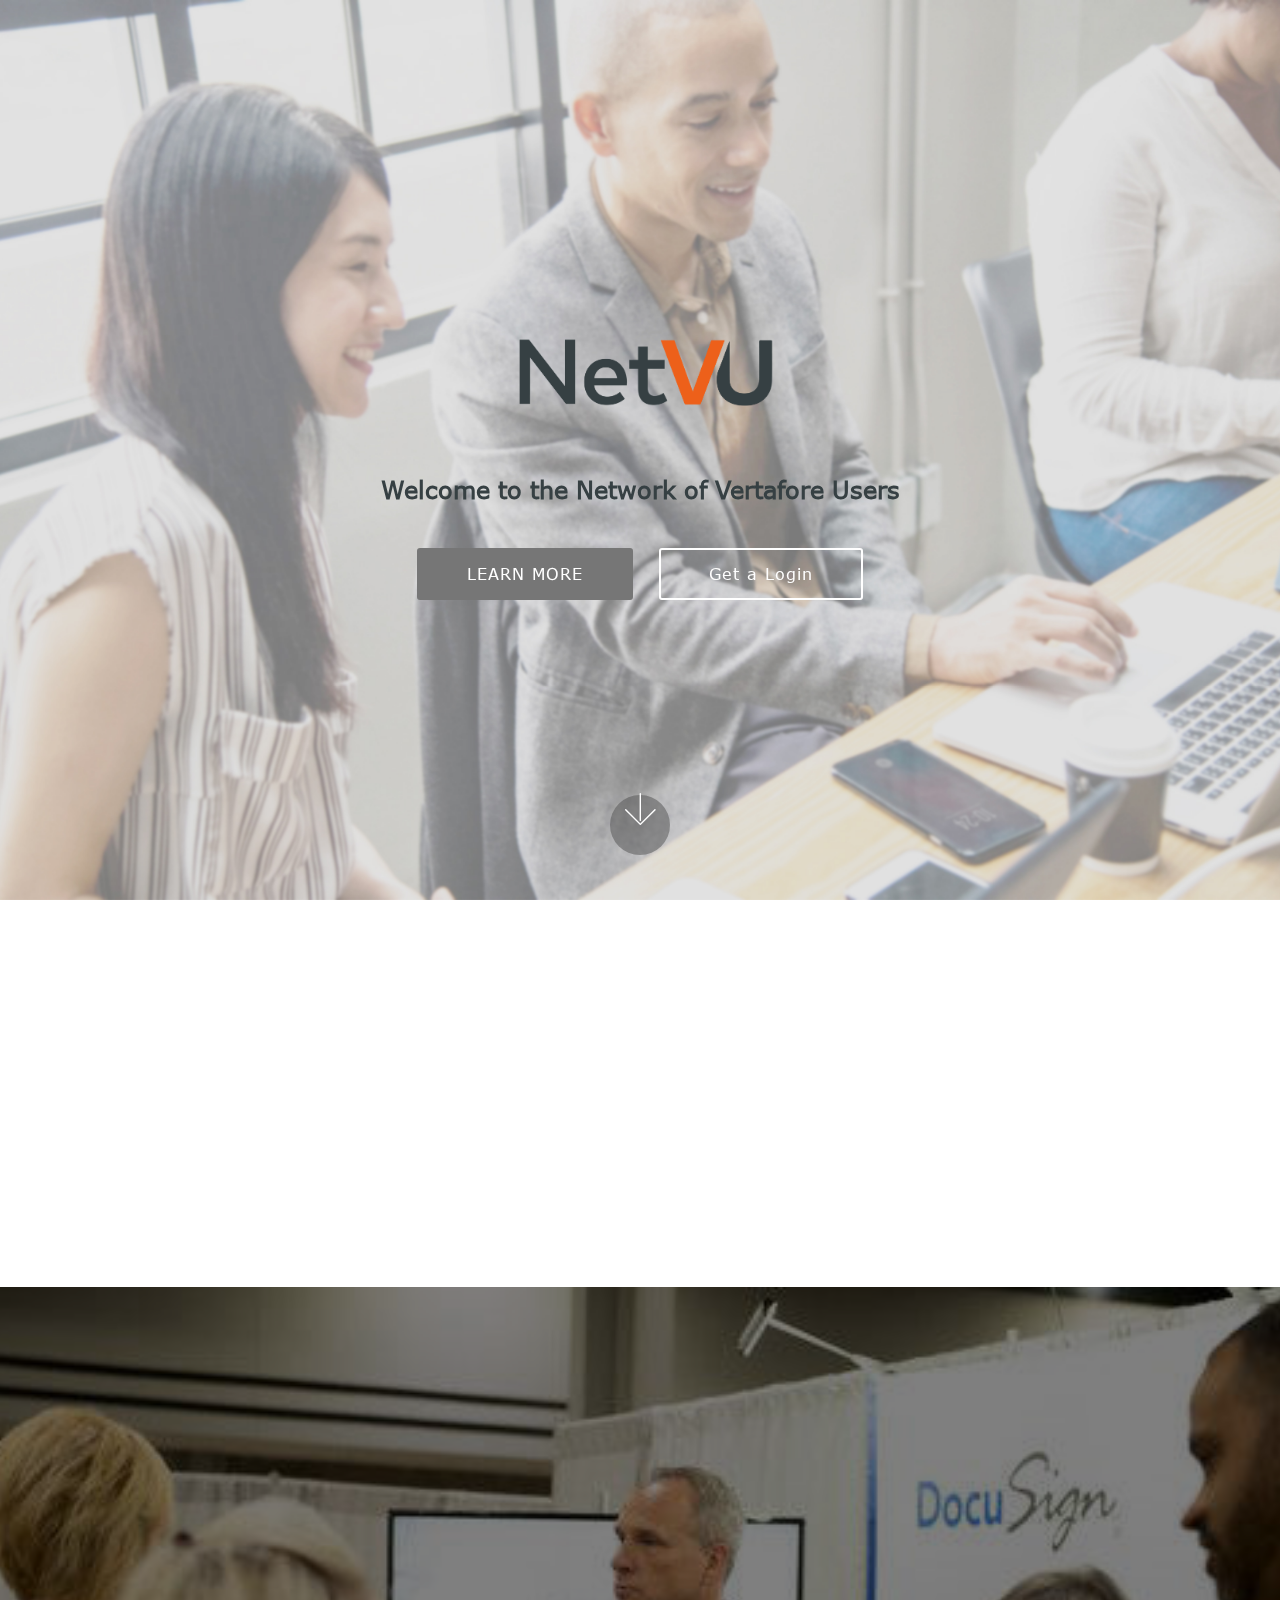
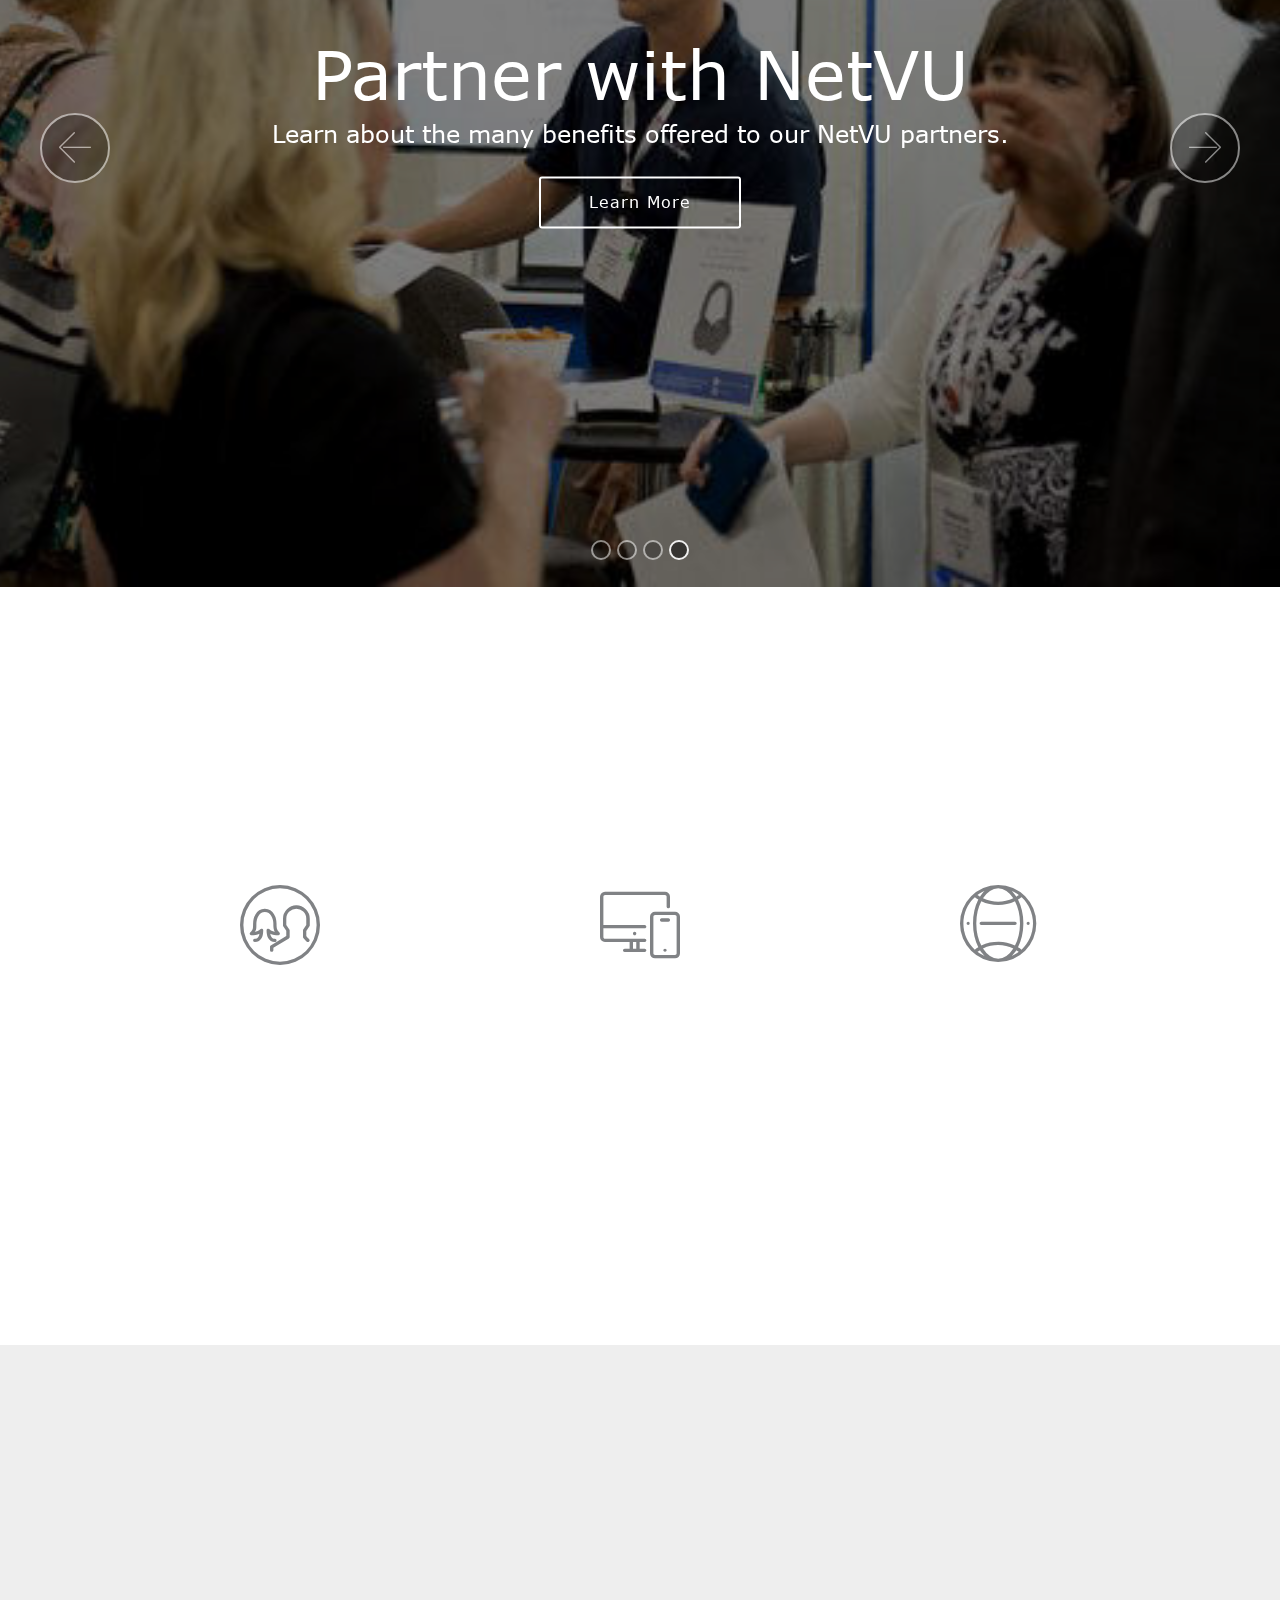
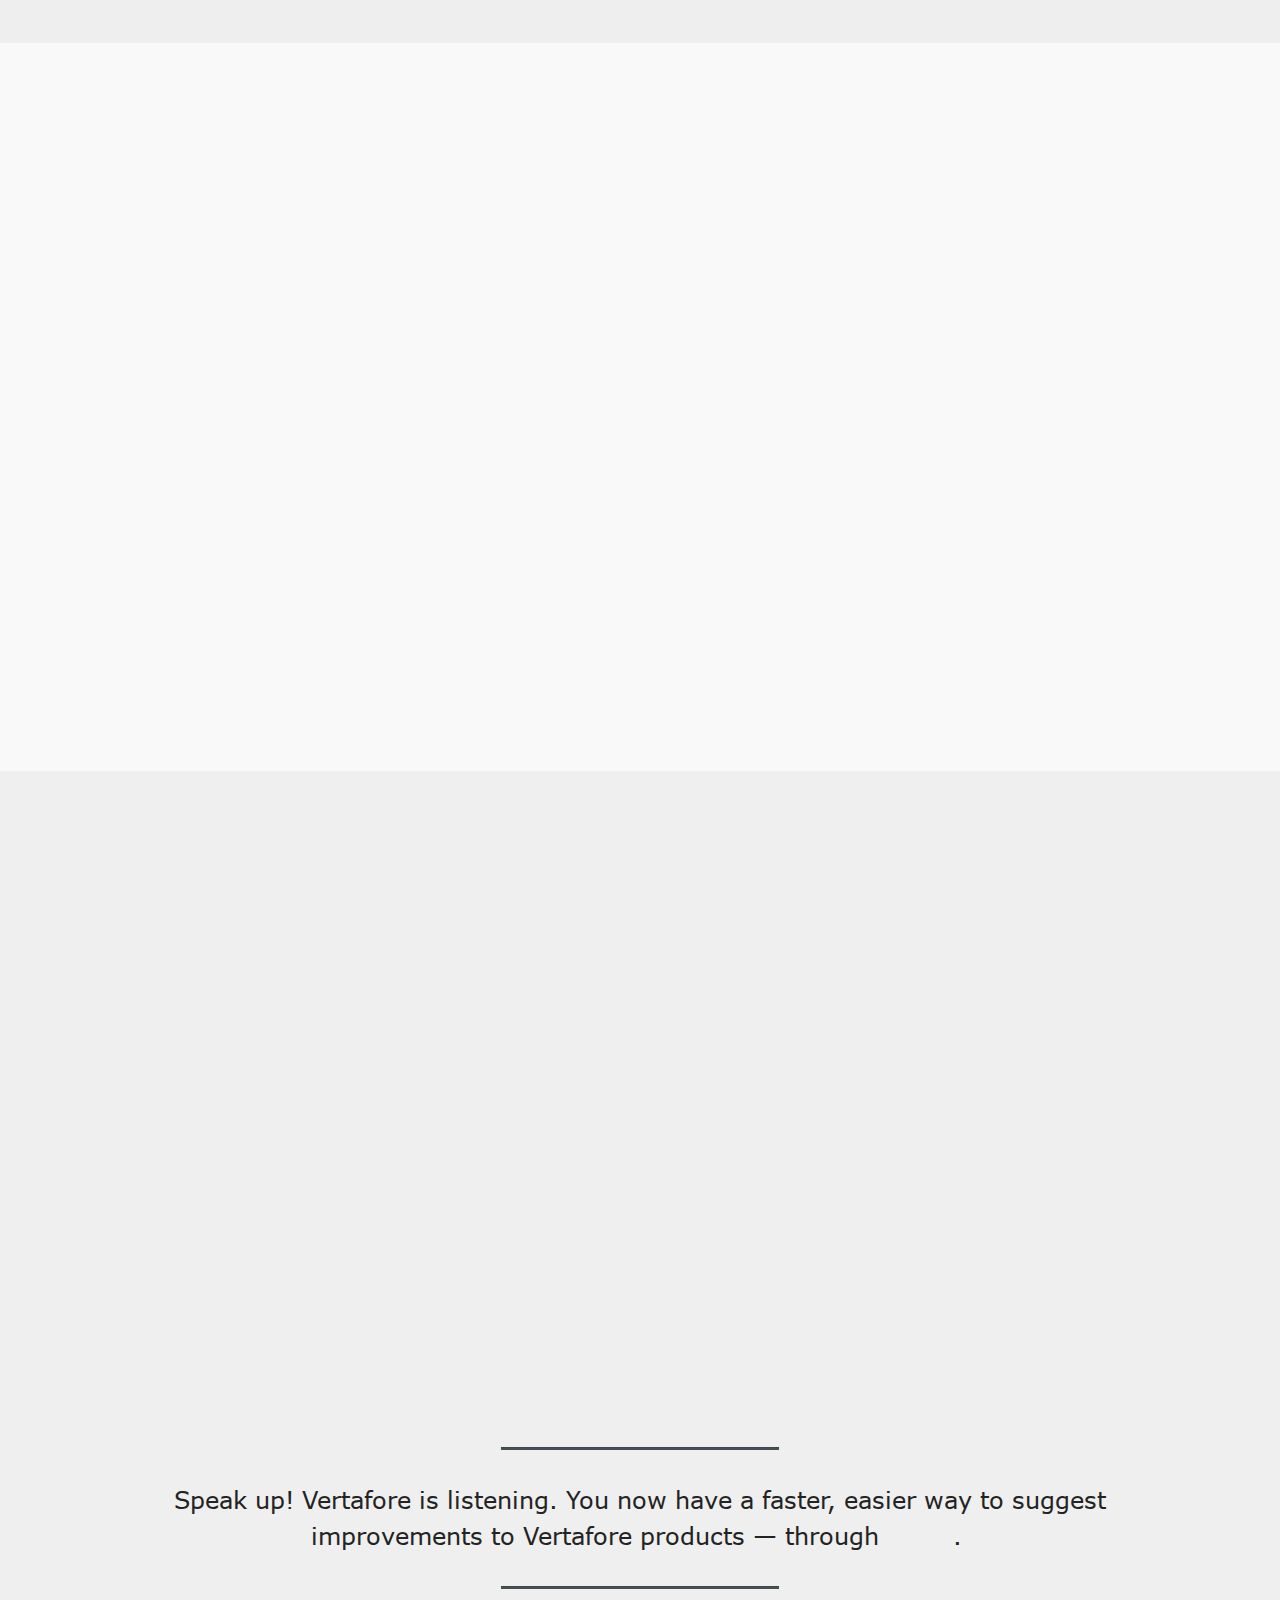
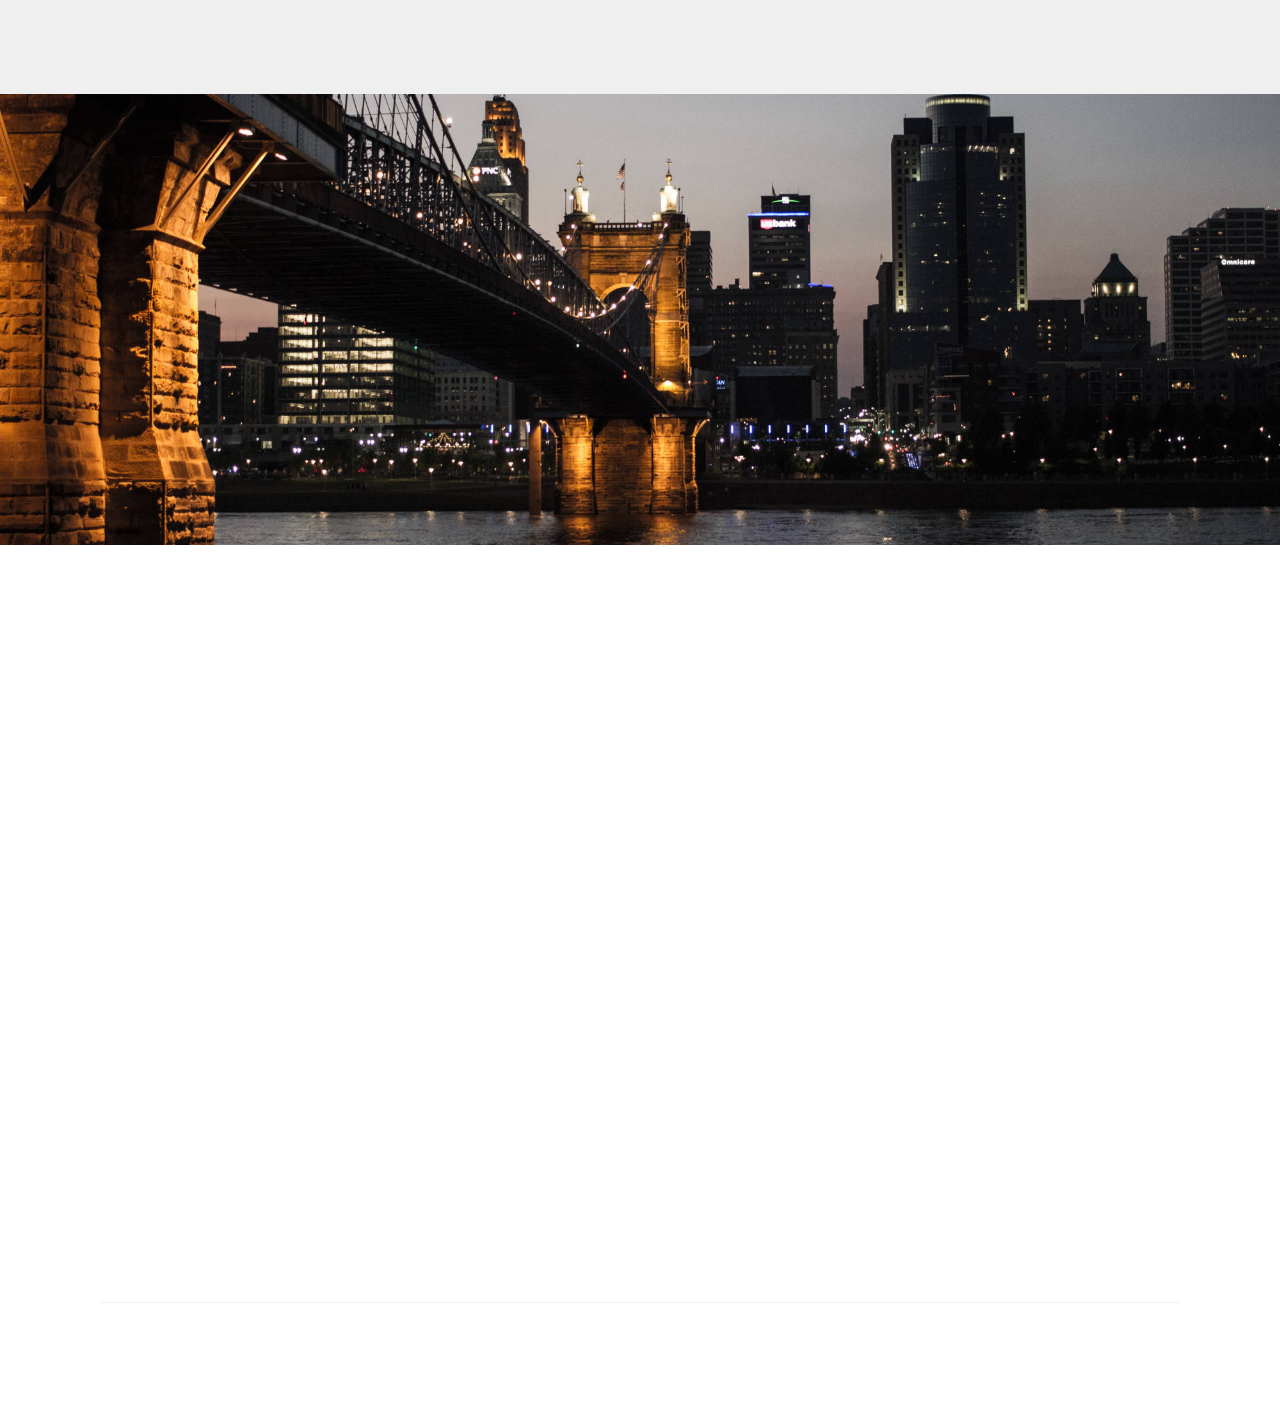
==== commit d268fe3b: "updated images and colors" ====
--- a/index.html
+++ b/index.html
@@ -24,21 +24,20 @@
   
 </head>
 <body>
-  <section class="header6 cid-qW6VEYBNcn mbr-fullscreen" data-bg-video="https://www.youtube.com/watch?v=qIHFOdfgCIQ" id="header6-3">
-
-    
-
-    <div class="mbr-overlay" style="opacity: 0.4; background-color: rgb(0, 0, 0);">
-    </div>
+  <section class="header6 cid-qW6VEYBNcn mbr-fullscreen mbr-parallax-background" id="header6-3">
+
+    
+
+    
 
     <div class="container">
         <div class="row justify-content-md-center">
             <div class="mbr-white col-md-10">
                 <h1 class="mbr-section-title align-center mbr-bold pb-3 mbr-fonts-style display-1">
-                    NetVU</h1>
+                    <img src="assets/images/1.png" width="280"></h1>
                 <p class="mbr-text align-center pb-3 mbr-fonts-style display-5">
-                    Welcome to the Network of Vertafore Users</p>
-                <div class="mbr-section-btn align-center"><a class="btn btn-md btn-primary display-4" href="https://mobirise.com">LEARN MORE</a>
+                   <span style="color:#364043;"><strong>Welcome to the Network of Vertafore Users</strong></span> </p>
+                <div class="mbr-section-btn align-center"><a class="btn btn-md btn-success display-4" href="https://mobirise.com">LEARN MORE</a>
                         <a class="btn btn-md btn-white-outline display-4" href="https://mobirise.com">Get a Login</a></div>
             </div>
         </div>
@@ -51,7 +50,7 @@
     </div>
 </section>
 
-<section class="engine"><a href="https://mobirise.me/p">site templates free download</a></section><section class="mbr-section content4 cid-qW6VVBtkv8" id="content4-4">
+<section class="engine"><a href="https://mobirise.me/y">free html site templates</a></section><section class="mbr-section content4 cid-qW6VVBtkv8" id="content4-4">
 
     
 
@@ -228,7 +227,7 @@
                     <div class="media-container-row">
                         <div class="col-md-12">
                             <div class="wrap-img ">
-                                <img src="assets/images/1.png" class="img-responsive clients-img" alt="" title="">
+                                <img src="assets/images/imperial16-240x254.jpg" class="img-responsive clients-img" alt="" title="">
                             </div>
                         </div>
                     </div>
@@ -236,7 +235,7 @@
                     <div class="media-container-row">
                         <div class="col-md-12">
                             <div class="wrap-img ">
-                                <img src="assets/images/2.png" class="img-responsive clients-img">
+                                <img src="assets/images/rougnotes17-150dpi-1-413x70.jpg" class="img-responsive clients-img" alt="" title="">
                             </div>
                         </div>
                     </div>
@@ -244,23 +243,7 @@
                     <div class="media-container-row">
                         <div class="col-md-12">
                             <div class="wrap-img ">
-                                <img src="assets/images/3.png" class="img-responsive clients-img">
-                            </div>
-                        </div>
-                    </div>
-                </div><div class="carousel-item ">
-                    <div class="media-container-row">
-                        <div class="col-md-12">
-                            <div class="wrap-img ">
-                                <img src="assets/images/4.png" class="img-responsive clients-img">
-                            </div>
-                        </div>
-                    </div>
-                </div><div class="carousel-item ">
-                    <div class="media-container-row">
-                        <div class="col-md-12">
-                            <div class="wrap-img ">
-                                <img src="assets/images/5.png" class="img-responsive clients-img">
+                                <img src="assets/images/vertafore-full-color-rgb-1030x171.png" class="img-responsive clients-img" alt="" title="">
                             </div>
                         </div>
                     </div>
@@ -286,7 +269,7 @@
     <div class="container">
         <div class="inner-container" style="width: 100%;">
             <hr class="line" style="width: 25%;">
-            <div class="section-text align-center mbr-fonts-style display-5">Speak up! Vertafore is listening. You now have a faster, easier way to suggest improvements to Vertafore products — through <a href="https://www.netvu.org/web/Online/about_us/knowledge/7-21-17.aspx#ideas">Ideas</a>.&nbsp;</div>
+            <div class="section-text align-center mbr-fonts-style display-5">Speak up! Vertafore is listening. You now have a faster, easier way to suggest improvements to Vertafore products — through <a href="https://www.netvu.org/web/Online/about_us/knowledge/7-21-17.aspx#ideas" class="text-secondary">Ideas</a>.&nbsp;</div>
             <hr class="line" style="width: 25%;">
         </div>
         </div>
@@ -306,7 +289,7 @@
                 <h3 class="mbr-section-subtitle align-left mbr-light mbr-white pb-3 mbr-fonts-style display-5">
                     Register now for Accelerate, powered by NetVU | May 21 - 23, 2019 in Cincinnati, OH.</h3>
                 
-                <div class="mbr-section-btn align-left py-4"><a class="btn btn-primary display-4" href="https://netvu.org/web/accelerate">REGISTER NOW</a>
+                <div class="mbr-section-btn align-left py-4"><a class="btn btn-success display-4" href="https://netvu.org/web/accelerate">REGISTER NOW</a>
                     <a class="btn btn-white-outline display-4" href="https://netvu.org/web/Accelerate/Schedule/">VIEW THE SCHEDULE</a></div>
             </div>
         </div>
@@ -332,10 +315,10 @@
         <div class="row py-2 justify-content-center">
             <div class="col-12 col-lg-6  col-md-8 " data-form-type="formoid">
                 <div data-form-alert="" hidden="">Thanks for emailing us! We'll send you login credentials shortly.</div>
-                <form class="mbr-form" action="https://mobirise.com/" method="post" data-form-title="Mobirise Form"><input type="hidden" name="email" data-form-email="true" value="Y+KefNPruF1QGP5O2k8lU7oBzLO8G21DqTeEqTgPuMvzdwtrO70b7shA0s0eCDZHTsf6PGvK3k6soK8L9wXASNRtV0PWmym3KUQ5PpGOIBi/1xgSei1kxYPrpR6P9qku" data-form-field="Email">
+                <form class="mbr-form" action="https://mobirise.com/" method="post" data-form-title="Mobirise Form"><input type="hidden" name="email" data-form-email="true" value="6eZHTJP0xE9VaWyMQUT7jGieMjj8NVYkpsHK9dhImZAqJWvmbAAw37Ia3txxL9IMz7V0apb9TQJWB7GfYz9sBSE2P7dP7DImlMJGT29Rl9nQ6zBeFkD7EtUwhOM8796/" data-form-field="Email">
                     <div class="mbr-subscribe input-group">
                         <input class="form-control" type="email" name="email" placeholder="email" data-form-field="Email" required="" id="email-form3-d">
-                        <span class="input-group-btn"><button href="" type="submit" class="btn btn-primary display-4">Send Me Login Info</button></span>
+                        <span class="input-group-btn"><button href="" type="submit" class="btn btn-success display-4">Send Me Login Info</button></span>
                     </div>
                 </form>
             </div>
@@ -354,7 +337,7 @@
             <div class="col-md-2 col-sm-4">
                 <div class="mb-3 img-logo">
                     <a href="https://netvu.org">
-                         <img src="assets/images/netvu-logo-all-versions-rgb-netvu-stacked-no-tagline-192x176.png" alt="NetVU" title="Network of Vertafore Users">
+                         <img src="assets/images/1-210x115.png" alt="NetVU" title="Network of Vertafore Users">
                     </a>
                 </div>
                 <p class="mbr-fonts-style foot-logo display-7">&nbsp;</p>
@@ -380,13 +363,11 @@
                     <div data-form-alert="" hidden="" class="align-center">Thanks for filling out the form!</div>
 
                     <form class="form-inline" action="https://mobirise.com/" method="post" data-form-title="Mobirise Form">
-                        <input type="hidden" value="fQVBfcj6Zv3G26cZbgO1O6DEZW0CTRbpVq7y/edRM1wxaBzKn85QGVkTVI3vsf0rK0OUFFyYluvwFuAGb57ZZHcnA5iZRL+IzungmkDr+TzeTW59Hu6sRk2KHVqfo1Z5" data-form-email="true">
+                        <input type="hidden" value="vmsi2gXQQ1i38q1SwBw04wkD4IOEPP/A5xsHbZHywNe6Ievf2C1fYYDnTFh3IuubZd5g/yXLm+BRPhJ5TISjcKqIhPsdJrnJX43rMx9OXcvB6li1HejDgOfX94pTADox" data-form-email="true">
                         <div class="form-group">
                             <input type="email" class="form-control input-sm input-inverse my-2" name="email" required="" data-form-field="Email" placeholder="Email" id="email-footer3-e">
                         </div>
-                        <div class="input-group-btn m-2">
-                            <button href="" class="btn btn-primary display-4" type="submit" role="button">Subscribe</button>
-                        </div>
+                        <div class="input-group-btn m-2"><button href="" class="btn btn-success display-4" type="submit" role="button">Subscribe</button></div>
                     </form>
                 </div>
 
@@ -449,11 +430,11 @@
   <script src="assets/tether/tether.min.js"></script>
   <script src="assets/bootstrap/js/bootstrap.min.js"></script>
   <script src="assets/smoothscroll/smooth-scroll.js"></script>
+  <script src="assets/parallax/jarallax.min.js"></script>
+  <script src="assets/viewportchecker/jquery.viewportchecker.js"></script>
   <script src="assets/ytplayer/jquery.mb.ytplayer.min.js"></script>
   <script src="assets/vimeoplayer/jquery.mb.vimeo_player.js"></script>
-  <script src="assets/viewportchecker/jquery.viewportchecker.js"></script>
   <script src="assets/bootstrapcarouselswipe/bootstrap-carousel-swipe.js"></script>
-  <script src="assets/parallax/jarallax.min.js"></script>
   <script src="assets/mbr-clients-slider/mbr-clients-slider.js"></script>
   <script src="assets/theme/js/script.js"></script>
   <script src="assets/slidervideo/script.js"></script>
--- a/assets/mobirise/css/mbr-additional.css
+++ b/assets/mobirise/css/mbr-additional.css
@@ -135,7 +135,7 @@
   background-color: #cccccc !important;
 }
 .bg-danger {
-  background-color: #8dc63f !important;
+  background-color: #ed601a !important;
 }
 .btn-primary,
 .btn-primary:active {
@@ -159,8 +159,8 @@
 }
 .btn-secondary,
 .btn-secondary:active {
-  background-color: #8dc635 !important;
-  border-color: #8dc635 !important;
+  background-color: #ed601a !important;
+  border-color: #ed601a !important;
   color: #ffffff !important;
 }
 .btn-secondary:hover,
@@ -168,14 +168,14 @@
 .btn-secondary.focus,
 .btn-secondary.active {
   color: #ffffff !important;
-  background-color: #628a25 !important;
-  border-color: #628a25 !important;
+  background-color: #ad420e !important;
+  border-color: #ad420e !important;
 }
 .btn-secondary.disabled,
 .btn-secondary:disabled {
   color: #ffffff !important;
-  background-color: #628a25 !important;
-  border-color: #628a25 !important;
+  background-color: #ad420e !important;
+  border-color: #ad420e !important;
 }
 .btn-info,
 .btn-info:active {
@@ -239,8 +239,8 @@
 }
 .btn-danger,
 .btn-danger:active {
-  background-color: #8dc63f !important;
-  border-color: #8dc63f !important;
+  background-color: #ed601a !important;
+  border-color: #ed601a !important;
   color: #ffffff !important;
 }
 .btn-danger:hover,
@@ -248,14 +248,14 @@
 .btn-danger.focus,
 .btn-danger.active {
   color: #ffffff !important;
-  background-color: #648e2a !important;
-  border-color: #648e2a !important;
+  background-color: #ad420e !important;
+  border-color: #ad420e !important;
 }
 .btn-danger.disabled,
 .btn-danger:disabled {
   color: #ffffff !important;
-  background-color: #648e2a !important;
-  border-color: #648e2a !important;
+  background-color: #ad420e !important;
+  border-color: #ad420e !important;
 }
 .btn-white {
   color: #333333 !important;
@@ -323,22 +323,22 @@
 .btn-secondary-outline,
 .btn-secondary-outline:active {
   background: none;
-  border-color: #54761f;
-  color: #54761f;
+  border-color: #95390c;
+  color: #95390c;
 }
 .btn-secondary-outline:hover,
 .btn-secondary-outline:focus,
 .btn-secondary-outline.focus,
 .btn-secondary-outline.active {
   color: #ffffff;
-  background-color: #8dc635;
-  border-color: #8dc635;
+  background-color: #ed601a;
+  border-color: #ed601a;
 }
 .btn-secondary-outline.disabled,
 .btn-secondary-outline:disabled {
   color: #ffffff !important;
-  background-color: #8dc635 !important;
-  border-color: #8dc635 !important;
+  background-color: #ed601a !important;
+  border-color: #ed601a !important;
 }
 .btn-info-outline,
 .btn-info-outline:active {
@@ -403,22 +403,22 @@
 .btn-danger-outline,
 .btn-danger-outline:active {
   background: none;
-  border-color: #567b24;
-  color: #567b24;
+  border-color: #95390c;
+  color: #95390c;
 }
 .btn-danger-outline:hover,
 .btn-danger-outline:focus,
 .btn-danger-outline.focus,
 .btn-danger-outline.active {
   color: #ffffff;
-  background-color: #8dc63f;
-  border-color: #8dc63f;
+  background-color: #ed601a;
+  border-color: #ed601a;
 }
 .btn-danger-outline.disabled,
 .btn-danger-outline:disabled {
   color: #ffffff !important;
-  background-color: #8dc63f !important;
-  border-color: #8dc63f !important;
+  background-color: #ed601a !important;
+  border-color: #ed601a !important;
 }
 .btn-black-outline,
 .btn-black-outline:active {
@@ -458,7 +458,7 @@
   color: #8dc63f !important;
 }
 .text-secondary {
-  color: #8dc635 !important;
+  color: #ed601a !important;
 }
 .text-success {
   color: #767676 !important;
@@ -470,7 +470,7 @@
   color: #cccccc !important;
 }
 .text-danger {
-  color: #8dc63f !important;
+  color: #ed601a !important;
 }
 .text-white {
   color: #ffffff !important;
@@ -484,7 +484,7 @@
 }
 a.text-secondary:hover,
 a.text-secondary:focus {
-  color: #54761f !important;
+  color: #95390c !important;
 }
 a.text-success:hover,
 a.text-success:focus {
@@ -500,7 +500,7 @@
 }
 a.text-danger:hover,
 a.text-danger:focus {
-  color: #567b24 !important;
+  color: #95390c !important;
 }
 a.text-white:hover,
 a.text-white:focus {
@@ -520,7 +520,7 @@
   background-color: #cccccc;
 }
 .alert-danger {
-  background-color: #8dc63f;
+  background-color: #ed601a;
 }
 .mbr-section-btn a.btn:not(.btn-form):hover,
 .mbr-section-btn a.btn:not(.btn-form):focus {
@@ -562,7 +562,7 @@
 }
 .mbr-plan-header.bg-danger .mbr-plan-subtitle,
 .mbr-plan-header.bg-danger .mbr-plan-price-desc {
-  color: #c7e3a1;
+  color: #fce3d7;
 }
 /* Scroll to top button*/
 .scrollToTop_wraper {
@@ -1281,6 +1281,9 @@
 .dropup .dropdown-toggle::after {
   display: none;
 }
+.cid-qW6VEYBNcn {
+  background-image: url("../../../assets/images/rawpixel-665371-unsplash-2000x1333.jpg");
+}
 .cid-qW6VVBtkv8 {
   padding-top: 60px;
   padding-bottom: 60px;
@@ -2045,7 +2048,7 @@
 .cid-qW6WINgY95 {
   padding-top: 90px;
   padding-bottom: 90px;
-  background-image: url("../../../assets/images/33367573-1800124256677571-9216717049454133248-o-500x334.jpg");
+  background-image: url("../../../assets/images/33367573-1800124256677571-9216717049454133248-o-500x3341.jpg");
 }
 .cid-qW72rRb1PO {
   padding-top: 60px;
